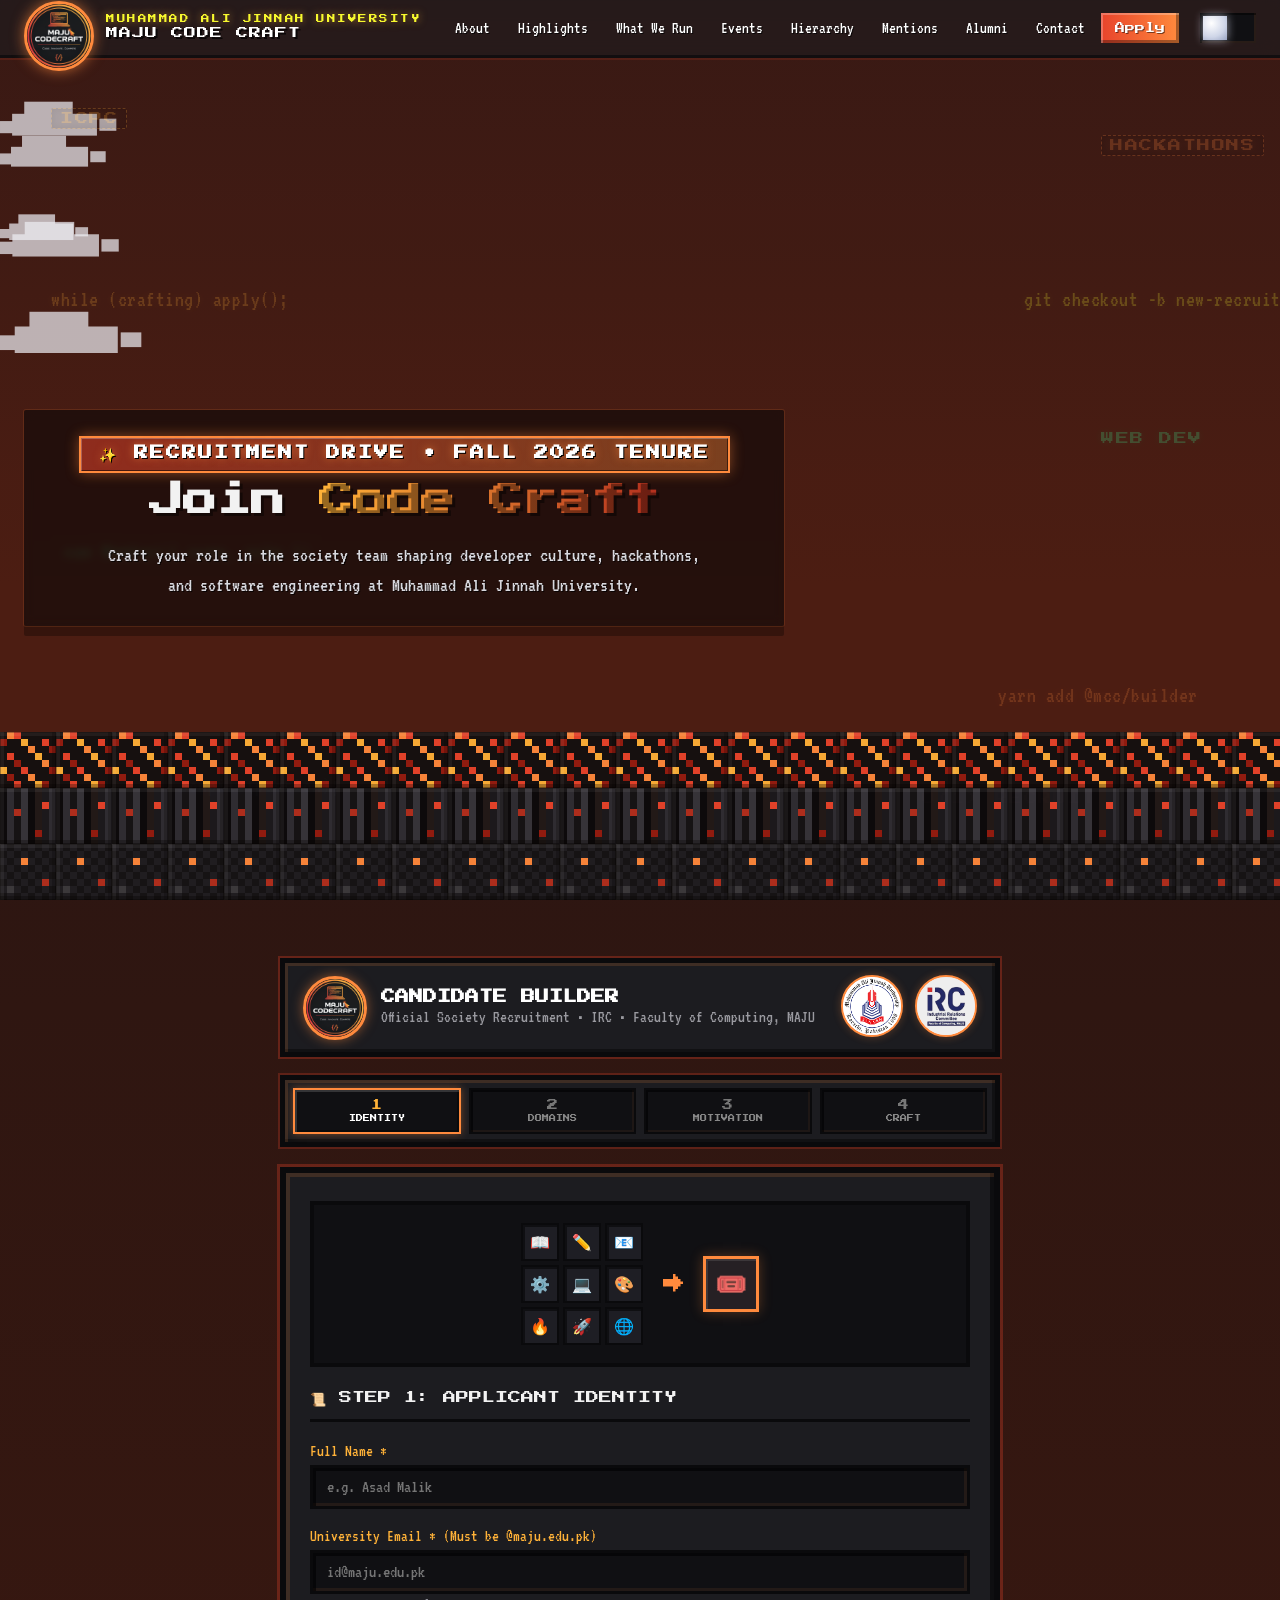
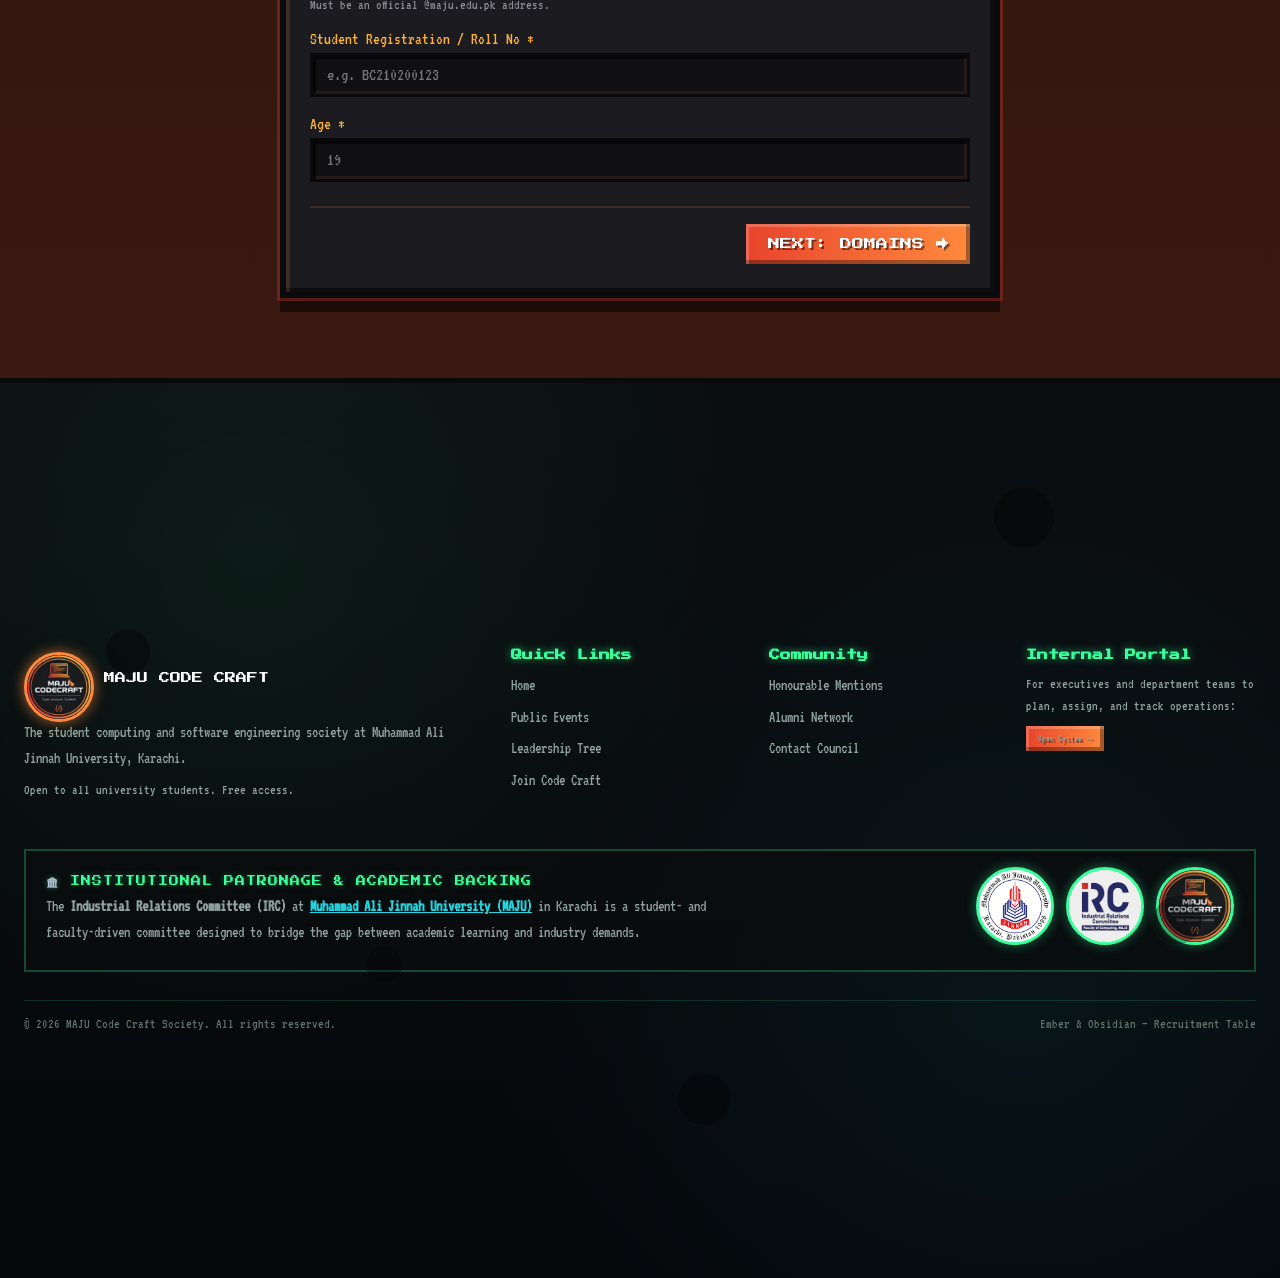
==== apply.html @ 9f417dfe "first commit" ====
<!DOCTYPE html>
<html lang="en">
<head>
<meta charset="UTF-8">
<meta name="viewport" content="width=device-width, initial-scale=1.0">
<title>Join Code Craft | MAJU Recruitment</title>
<meta name="description" content="Apply to join the leadership or departmental teams of MAJU Code Craft Society. Interactive Minecraft crafting-table application form.">
<link rel="icon" type="image/png" href="logos/community_logo_clean.png">
<link rel="preconnect" href="https://fonts.googleapis.com">
<link rel="preconnect" href="https://fonts.gstatic.com" crossorigin>
<link href="https://fonts.googleapis.com/css2?family=Press+Start+2P&family=VT323&display=swap" rel="stylesheet">
<link rel="stylesheet" href="assets/mc-theme.css">
<style>
  /* ===== Apply / Crafting Table Multi-Step Form ===== */
  .page-hero{
    padding:50px 24px 30px;
    text-align:center;
    position:relative;
    z-index:2;
  }
  .page-hero-scrim{
    display:inline-block;
    background:rgba(6,6,8,0.55);
    backdrop-filter:blur(4px);
    -webkit-backdrop-filter:blur(4px);
    padding:26px 34px;
    border-radius:2px;
    box-shadow:0 0 0 1px rgba(255,138,61,0.14), 0 10px 0 rgba(0,0,0,0.3);
    width:100%;
    max-width:760px;
  }
  .hero-pill{
    display:inline-flex;
    align-items:center;
    gap:8px;
    font-family:var(--font-pixel);
    font-size:clamp(11px, 1.35vw, 14px);
    letter-spacing:2px;
    color:#FFFFFF;
    background:linear-gradient(90deg, rgba(232,68,44,0.55), rgba(255,138,61,0.4));
    border:2px solid var(--gold);
    padding:8px 18px;
    box-shadow:inset 1px 1px 0 rgba(255,255,255,0.25), inset -1px -1px 0 rgba(0,0,0,0.5), 0 0 14px rgba(255,138,61,0.45);
    text-shadow:1px 1px 0 #000, 0 0 8px rgba(255,138,61,0.6);
    font-weight:bold;
  }
  .page-title{
    font-family:var(--font-pixel);
    font-size:clamp(20px, 3.8vw, 34px);
    line-height:1.6;
    color:var(--text-dark);
    margin-bottom:12px;
    text-shadow:3px 3px 0 rgba(0,0,0,0.4);
  }
  .page-title .accent{
    background:linear-gradient(90deg, var(--ember), var(--grass-side));
    -webkit-background-clip:text; background-clip:text; color:transparent;
  }
  .page-sub{
    font-size:20px;
    line-height:1.5;
    color:#d8d8de;
    max-width:620px;
    margin:0 auto;
    text-shadow:1px 1px 0 rgba(0,0,0,0.7);
  }

  /* Main Form Card Container */
  .crafting-container{
    max-width:760px;
    margin:0 auto 80px;
    padding:0 20px;
    position:relative;
    z-index:2;
  }

  /* Player Bar */
  .player-bar{
    display:flex;
    align-items:center;
    gap:14px;
    background:var(--ui-bg);
    border:5px solid var(--ui-dark);
    box-shadow:inset 3px 3px 0 rgba(255,138,61,0.15), inset -3px -3px 0 rgba(0,0,0,0.4), 0 0 0 2px rgba(232,68,44,0.3);
    padding:12px 18px;
    margin-bottom:18px;
  }
  .player-avatar{
    width:44px; height:44px;
    background:linear-gradient(135deg, var(--grass-top), var(--gold));
    box-shadow:inset -3px 0 0 rgba(0,0,0,0.3), inset 0 -3px 0 rgba(0,0,0,0.35);
    display:flex;
    align-items:center;
    justify-content:center;
    font-size:20px;
  }
  .player-info h3{
    font-family:var(--font-pixel);
    font-size:12px;
    color:#fff;
  }
  .player-info p{
    font-size:16px;
    color:#9a9aa0;
  }

  /* Hotbar Step Indicator */
  .hotbar-steps{
    display:flex;
    gap:8px;
    background:var(--ui-bg);
    border:5px solid var(--ui-dark);
    padding:8px;
    margin-bottom:20px;
    box-shadow:inset 3px 3px 0 rgba(255,138,61,0.15), inset -3px -3px 0 rgba(0,0,0,0.4), 0 0 0 2px rgba(232,68,44,0.25);
  }
  .hotbar-step{
    flex:1;
    background:var(--slot-bg);
    border:2px solid var(--ui-dark);
    padding:10px 6px;
    text-align:center;
    display:flex;
    flex-direction:column;
    align-items:center;
    justify-content:center;
    gap:4px;
    box-shadow:inset 2px 2px 0 rgba(0,0,0,0.6), inset -2px -2px 0 rgba(255,138,61,0.06);
    transition:all 0.2s ease;
    cursor:pointer;
    user-select:none;
  }
  .hotbar-step .step-num{
    font-family:var(--font-pixel);
    font-size:11px;
    color:#777;
  }
  .hotbar-step .step-label{
    font-family:var(--font-pixel);
    font-size:7px;
    color:#888;
    text-transform:uppercase;
  }
  .hotbar-step.active{
    border-color:var(--gold);
    box-shadow:inset 2px 2px 0 rgba(255,255,255,0.15), inset -2px -2px 0 rgba(0,0,0,0.4), 0 0 8px rgba(255,138,61,0.4);
  }
  .hotbar-step.active .step-num{ color:var(--ember); }
  .hotbar-step.active .step-label{ color:#fff; }
  .hotbar-step.done{
    border-color:var(--cave-neon);
  }
  .hotbar-step.done .step-num{ color:var(--cave-neon); }

  /* Crafting Table Panel */
  .crafting-panel{
    background:var(--ui-bg);
    border:6px solid var(--ui-dark);
    box-shadow:inset 4px 4px 0 rgba(255,138,61,0.15), inset -4px -4px 0 rgba(0,0,0,0.5), 0 0 0 3px rgba(232,68,44,0.3), 0 14px 0 rgba(0,0,0,0.5);
    padding:28px 24px;
    position:relative;
  }

  .crafting-panel-title{
    font-family:var(--font-pixel);
    font-size:13px;
    color:var(--text-dark);
    margin-bottom:20px;
    display:flex;
    align-items:center;
    gap:10px;
    border-bottom:3px solid var(--ui-dark);
    padding-bottom:12px;
  }

  /* Form Fields */
  .step-pane{ display:none; }
  .step-pane.active{ display:block; animation:stepFade 0.25s ease-out; }
  @keyframes stepFade{
    from{ opacity:0; transform:translateY(6px); }
    to{ opacity:1; transform:translateY(0); }
  }

  .form-group{
    margin-bottom:18px;
  }
  .form-group label{
    display:block;
    font-family:var(--font-body);
    font-size:17px;
    color:var(--ember);
    margin-bottom:6px;
  }
  .form-group input, .form-group select, .form-group textarea{
    width:100%;
    font-family:var(--font-body);
    font-size:18px;
    color:#fff;
    background:var(--slot-bg);
    border:3px solid var(--ui-dark);
    padding:10px 14px;
    box-shadow:inset 3px 3px 0 rgba(0,0,0,0.6), inset -3px -3px 0 rgba(255,138,61,0.08);
  }
  .form-group input:focus, .form-group select:focus, .form-group textarea:focus{
    outline:none;
    border-color:var(--gold);
    box-shadow:0 0 0 2px var(--gold);
  }
  .form-help{
    font-size:14px;
    color:#8a8a92;
    margin-top:4px;
  }

  /* Skill / Domain Chip selector */
  .chip-grid{
    display:flex;
    flex-wrap:wrap;
    gap:8px;
    margin-top:8px;
  }
  .chip-item{
    font-family:var(--font-pixel);
    font-size:8px;
    padding:8px 12px;
    background:var(--slot-bg);
    border:2px solid var(--ui-dark);
    color:#aaa;
    cursor:pointer;
    user-select:none;
    box-shadow:inset 2px 2px 0 rgba(0,0,0,0.5);
    transition:all 0.15s ease;
  }
  .chip-item:hover{
    color:#fff;
    border-color:var(--ember);
  }
  .chip-item.selected{
    color:#fff;
    background:linear-gradient(90deg, rgba(232,68,44,0.45), rgba(255,138,61,0.35));
    border-color:var(--gold);
    box-shadow:0 0 8px rgba(255,138,61,0.35);
  }

  /* 3x3 Crafting Grid Preview */
  .crafting-preview{
    display:flex;
    align-items:center;
    justify-content:center;
    gap:20px;
    background:var(--slot-bg);
    border:4px solid var(--ui-dark);
    padding:18px;
    margin-bottom:24px;
  }
  .craft-grid-3x3{
    display:grid;
    grid-template-columns:repeat(3, 38px);
    gap:4px;
  }
  .craft-cell{
    width:38px; height:38px;
    background:#1E1E24;
    border:2px solid var(--ui-dark);
    display:flex;
    align-items:center;
    justify-content:center;
    font-size:16px;
    box-shadow:inset 2px 2px 0 rgba(0,0,0,0.5);
  }
  .craft-arrow{
    font-family:var(--font-pixel);
    font-size:20px;
    color:var(--gold);
  }
  .craft-result{
    width:56px; height:56px;
    background:#262024;
    border:3px solid var(--gold);
    display:flex;
    align-items:center;
    justify-content:center;
    font-size:26px;
    box-shadow:0 0 12px rgba(255,138,61,0.3), inset 2px 2px 0 rgba(255,255,255,0.1);
  }

  /* Navigation Buttons in Form */
  .form-nav-row{
    display:flex;
    justify-content:space-between;
    gap:12px;
    margin-top:24px;
    padding-top:16px;
    border-top:2px solid rgba(255,138,61,0.15);
  }

  /* Review Box */
  .review-box{
    background:var(--slot-bg);
    border:3px solid var(--ui-dark);
    padding:18px;
    margin-bottom:18px;
  }
  .review-line{
    display:flex;
    justify-content:space-between;
    font-size:17px;
    margin-bottom:8px;
    border-bottom:1px solid rgba(255,255,255,0.06);
    padding-bottom:4px;
  }
  .review-label{ color:var(--ember); font-weight:bold; }
  .review-val{ color:#fff; }

  /* Success Advancement state */
  .craft-success-panel{
    display:none;
    text-align:center;
    padding:30px 16px;
  }
  .craft-success-icon{
    font-size:52px;
    margin-bottom:16px;
  }
  .craft-success-title{
    font-family:var(--font-pixel);
    font-size:17px;
    color:var(--cave-neon);
    margin-bottom:12px;
    text-shadow:0 0 10px rgba(57,255,154,0.4);
  }
  .craft-success-desc{
    font-size:20px;
    line-height:1.5;
    color:#d0d0d8;
    max-width:540px;
    margin:0 auto 24px;
  }
</style>
</head>
<body data-biomes="ember,obsidian,nether" data-door="skip">

<!-- ============ BIOME BACKGROUND ============ -->
<div id="biome-layer">
  <div id="biome-parallax">
    <div id="ambient-code-layer" class="ambient-code-layer"></div>
    <div class="biome-terrain" id="biome-terrain"></div>
  </div>
</div>

<!-- ============ NAVBAR ============ -->
<header class="mc-navbar">
  <a href="index.html" class="mc-nav-brand">
    <img src="logos/community_logo_clean.png" alt="MAJU Code Craft Logo" class="mc-brand-img">
    <div class="mc-brand-titles">
      <span class="mc-brand-uni">MUHAMMAD ALI JINNAH UNIVERSITY</span>
      <span class="mc-brand-main">MAJU CODE CRAFT</span>
    </div>
  </a>
  <button class="mc-nav-toggle" aria-label="Toggle navigation"><span></span><span></span><span></span></button>
  <nav class="mc-nav-links">
    <a href="index.html#about" class="mc-nav-link">About</a>
    <a href="index.html#highlights" class="mc-nav-link">Highlights</a>
    <a href="index.html#what-we-run" class="mc-nav-link">What We Run</a>
    <a href="events.html" class="mc-nav-link">Events</a>
    <a href="hierarchy.html" class="mc-nav-link">Hierarchy</a>
    <a href="mentions.html" class="mc-nav-link">Mentions</a>
    <a href="executive-community.html" class="mc-nav-link">Alumni</a>
    <a href="index.html#contact" class="mc-nav-link">Contact</a>
    <a href="apply.html" class="mc-nav-apply active" data-portal-nav="apply.html">Apply</a>
  </nav>
  <div class="mc-daynight" title="Toggle day / night"><div class="orb"></div></div>
</header>

<!-- ============ PAGE HERO ============ -->
<section class="page-hero" data-biome-trigger="ember">
  <div class="page-hero-scrim">
    <div class="hero-pill">&#x2728; RECRUITMENT DRIVE &bull; FALL 2026 TENURE</div>
    <h1 class="page-title">Join <span class="accent">Code Craft</span></h1>
    <p class="page-sub">Craft your role in the society team shaping developer culture, hackathons, and software engineering at Muhammad Ali Jinnah University.</p>
  </div>
</section>

<!-- ============ CRAFTING TABLE CONTAINER ============ -->
<section class="crafting-container" data-biome-trigger="obsidian">

  <!-- Player Profile Header -->
  <div class="player-bar">
    <img src="logos/community_logo_clean.png" alt="MAJU Code Craft Logo" style="width:64px; height:64px; border-radius:50%; object-fit:cover; border:3px solid var(--gold); box-shadow:0 0 12px rgba(255,138,61,0.5); flex-shrink:0;">
    <div class="player-info" style="flex:1;">
      <h3 id="playerDisplay" style="font-size:14px;">CANDIDATE BUILDER</h3>
      <p id="playerSub" style="font-size:17px; margin-top:4px;">Official Society Recruitment &bull; IRC &bull; Faculty of Computing, MAJU</p>
    </div>
    <div style="display:flex; gap:12px; align-items:center;">
      <a href="https://jinnah.edu/" target="_blank" rel="noopener noreferrer" title="Muhammad Ali Jinnah University (MAJU)">
        <img src="logos/university_logo_clean.png" alt="MAJU" style="width:62px; height:62px; border-radius:50%; background:#fff; border:2px solid var(--gold); box-shadow:0 0 8px rgba(255,138,61,0.3);">
      </a>
      <a href="https://jinnah.edu/" target="_blank" rel="noopener noreferrer" title="Industrial Relations Committee (IRC)">
        <img src="logos/irc_logo_clean.png" alt="IRC" style="width:62px; height:62px; border-radius:50%; background:#fff; border:2px solid var(--gold); box-shadow:0 0 8px rgba(255,138,61,0.3);">
      </a>
    </div>
  </div>

  <!-- Hotbar Step Indicator -->
  <div class="hotbar-steps" id="hotbarSteps">
    <div class="hotbar-step active" data-step="1">
      <span class="step-num">1</span>
      <span class="step-label">Identity</span>
    </div>
    <div class="hotbar-step" data-step="2">
      <span class="step-num">2</span>
      <span class="step-label">Domains</span>
    </div>
    <div class="hotbar-step" data-step="3">
      <span class="step-num">3</span>
      <span class="step-label">Motivation</span>
    </div>
    <div class="hotbar-step" data-step="4">
      <span class="step-num">4</span>
      <span class="step-label">Craft</span>
    </div>
  </div>

  <!-- Main Crafting Panel -->
  <div class="crafting-panel">

    <!-- 3x3 Recipe Preview -->
    <div class="crafting-preview">
      <div class="craft-grid-3x3">
        <div class="craft-cell" id="gridCell1">&#x1F4D6;</div>
        <div class="craft-cell" id="gridCell2">&#x270F;&#xFE0F;</div>
        <div class="craft-cell" id="gridCell3">&#x1F4E7;</div>
        <div class="craft-cell" id="gridCell4">&#x2699;&#xFE0F;</div>
        <div class="craft-cell" id="gridCell5">&#x1F4BB;</div>
        <div class="craft-cell" id="gridCell6">&#x1F3A8;</div>
        <div class="craft-cell" id="gridCell7">&#x1F525;</div>
        <div class="craft-cell" id="gridCell8">&#x1F680;</div>
        <div class="craft-cell" id="gridCell9">&#x1F310;</div>
      </div>
      <div class="craft-arrow">&rarr;</div>
      <div class="craft-result" id="craftResultCell">&#x1F39F;&#xFE0F;</div>
    </div>

    <!-- Multi-Step Form -->
    <form id="craftForm" onsubmit="handleCraftSubmit(event)">

      <!-- STEP 1: IDENTITY -->
      <div class="step-pane active" id="step1">
        <div class="crafting-panel-title">
          <span>&#x1F4DC; STEP 1: APPLICANT IDENTITY</span>
        </div>

        <div class="form-group">
          <label for="appName">Full Name *</label>
          <input type="text" id="appName" placeholder="e.g. Asad Malik" required>
        </div>

        <div class="form-group">
          <label for="appEmail">University Email * (Must be @maju.edu.pk)</label>
          <input type="email" id="appEmail" placeholder="id@maju.edu.pk" pattern=".+@maju\.edu\.pk" title="Please enter your official university email (@maju.edu.pk)" required>
          <div class="form-help">Must be an official @maju.edu.pk address.</div>
        </div>

        <div class="form-group">
          <label for="appRoll">Student Registration / Roll No *</label>
          <input type="text" id="appRoll" placeholder="e.g. BC210200123" required>
        </div>

        <div class="form-group">
          <label for="appAge">Age *</label>
          <input type="number" id="appAge" min="16" max="35" placeholder="19" required>
        </div>

        <div class="form-nav-row">
          <div></div>
          <button type="button" class="mc-button" onclick="goToStep(2)">NEXT: DOMAINS &rarr;</button>
        </div>
      </div>

      <!-- STEP 2: DOMAINS & DEPARTMENT -->
      <div class="step-pane" id="step2">
        <div class="crafting-panel-title">
          <span>&#x2694; STEP 2: DEPARTMENT &amp; SKILLSETS</span>
        </div>

        <div class="form-group">
          <label for="appDept">Target Department *</label>
          <select id="appDept" required>
            <option value="">Select a department...</option>
            <option value="event">Event Management &amp; Technical Problems</option>
            <option value="operations">Operations &amp; Campus Logistics</option>
            <option value="graphics">Graphics, UI/UX &amp; Media Design</option>
            <option value="awareness">Public Awareness, Social Media &amp; Marketing</option>
          </select>
        </div>

        <div class="form-group">
          <label>Domains of Interest (Select all that fit)</label>
          <div class="chip-grid" id="domainChips">
            <div class="chip-item" data-domain="Full-Stack Web">Full-Stack Web</div>
            <div class="chip-item" data-domain="Competitive Programming">ICPC / Problem Solving</div>
            <div class="chip-item" data-domain="AI &amp; Machine Learning">AI &amp; Machine Learning</div>
            <div class="chip-item" data-domain="Event Operations">Event Operations</div>
            <div class="chip-item" data-domain="UI/UX &amp; Graphic Design">UI/UX &amp; Graphics</div>
            <div class="chip-item" data-domain="Public Relations">PR &amp; Awareness</div>
            <div class="chip-item" data-domain="DevOps &amp; Cloud">DevOps &amp; Cloud</div>
            <div class="chip-item" data-domain="Mobile App Dev">Mobile Development</div>
          </div>
        </div>

        <div class="form-group">
          <label for="appSkillset">Primary Technical Skillset / Tools</label>
          <input type="text" id="appSkillset" placeholder="React, C++, Figma, Python, Docker…">
        </div>

        <div class="form-nav-row">
          <button type="button" class="filter-btn" onclick="goToStep(1)">&larr; BACK</button>
          <button type="button" class="mc-button" onclick="goToStep(3)">NEXT: MOTIVATION &rarr;</button>
        </div>
      </div>

      <!-- STEP 3: MOTIVATION & PORTFOLIO -->
      <div class="step-pane" id="step3">
        <div class="crafting-panel-title">
          <span>&#x1F4D6; STEP 3: QUEST MOTIVATION &amp; LINKS</span>
        </div>

        <div class="form-group">
          <label for="appMotivation">Why MAJU Code Craft? *</label>
          <textarea id="appMotivation" rows="4" maxlength="500" placeholder="Tell us what you want to build, learn, or run with our campus society team..." required></textarea>
          <div class="form-help" id="charCount">0 / 500 characters</div>
        </div>

        <div class="form-group">
          <label for="appPortfolio">Portfolio / GitHub / LinkedIn URL</label>
          <input type="url" id="appPortfolio" placeholder="https://github.com/yourhandle">
        </div>

        <div class="form-nav-row">
          <button type="button" class="filter-btn" onclick="goToStep(2)">&larr; BACK</button>
          <button type="button" class="mc-button" onclick="goToStep(4)">REVIEW &amp; CRAFT &rarr;</button>
        </div>
      </div>

      <!-- STEP 4: REVIEW & CRAFT -->
      <div class="step-pane" id="step4">
        <div class="crafting-panel-title">
          <span>&#x1F528; STEP 4: CONFIRM RECIPE &amp; CRAFT APPLICATION</span>
        </div>

        <div class="review-box">
          <div class="review-line">
            <span class="review-label">Candidate Name:</span>
            <span class="review-val" id="revName">&mdash;</span>
          </div>
          <div class="review-line">
            <span class="review-label">University Email:</span>
            <span class="review-val" id="revEmail">&mdash;</span>
          </div>
          <div class="review-line">
            <span class="review-label">Roll Number:</span>
            <span class="review-val" id="revRoll">&mdash;</span>
          </div>
          <div class="review-line">
            <span class="review-label">Target Department:</span>
            <span class="review-val" id="revDept">&mdash;</span>
          </div>
          <div class="review-line">
            <span class="review-label">Selected Domains:</span>
            <span class="review-val" id="revDomains">&mdash;</span>
          </div>
          <div class="review-line">
            <span class="review-label">Key Skillset:</span>
            <span class="review-val" id="revSkills">&mdash;</span>
          </div>
        </div>

        <p style="font-size:16px; color:#aaa; margin-bottom:20px; text-align:center;">
          By submitting, you certify that you are an enrolled student at Muhammad Ali Jinnah University and agree to commit time toward society sprints and events.
        </p>

        <div class="form-nav-row">
          <button type="button" class="filter-btn" onclick="goToStep(3)">&larr; BACK</button>
          <button type="submit" class="mc-button" style="font-size:12px; padding:14px 24px;">&#x2694; CRAFT APPLICATION &rarr;</button>
        </div>
      </div>

    </form>

    <!-- SUCCESS ADVANCEMENT STATE -->
    <div class="craft-success-panel" id="craftSuccess">
      <div class="craft-success-icon">&#x1F389;</div>
      <h3 class="craft-success-title">Advancement Made: Application Crafted!</h3>
      <p class="craft-success-desc">
        Your society application has been forged in the obsidian archives. The Chairperson and Department Leads will inspect your submission in the recruitment pipeline. Check your university email for the interview summons!
      </p>
      <div style="display:flex; justify-content:center; gap:16px; flex-wrap:wrap;">
        <a href="index.html" class="mc-button">RETURN TO OVERWORLD &rarr;</a>
        <a href="events.html" class="filter-btn" style="font-size:11px; padding:10px 18px;">VIEW EVENTS</a>
      </div>
    </div>

  </div>
</section>

<!-- ============ FOOTER ============ -->
<footer class="mc-footer" data-biome-trigger="cave">
  <div class="mc-footer-inner">
    <div class="mc-footer-grid">
      <div>
        <div class="mc-footer-brand" style="display:flex; align-items:center; gap:10px; margin-bottom:12px;">
          <img src="logos/community_logo_clean.png" alt="MAJU Code Craft" class="mc-brand-img">
          <span style="font-family:var(--font-pixel); font-size:11px; color:#fff;">MAJU CODE CRAFT</span>
        </div>
        <p>The student computing and software engineering society at Muhammad Ali Jinnah University, Karachi.</p>
        <p style="font-size:14px; margin-top:8px;">Open to all university students. Free access.</p>
      </div>
      <div>
        <h5>Quick Links</h5>
        <ul>
          <li><a href="index.html">Home</a></li>
          <li><a href="events.html">Public Events</a></li>
          <li><a href="hierarchy.html">Leadership Tree</a></li>
          <li><a href="apply.html">Join Code Craft</a></li>
        </ul>
      </div>
      <div>
        <h5>Community</h5>
        <ul>
          <li><a href="mentions.html">Honourable Mentions</a></li>
          <li><a href="executive-community.html">Alumni Network</a></li>
          <li><a href="index.html#contact">Contact Council</a></li>
        </ul>
      </div>
      <div>
        <h5>Internal Portal</h5>
        <p style="font-size:14px; margin-bottom:10px;">For executives and department teams to plan, assign, and track operations:</p>
        <a href="../dynamic_doc/index.html" class="mc-button" style="font-size:9px; padding:8px 12px;">Open System &rarr;</a>
      </div>
      <div class="footer-affiliation-wrap">
        <div class="footer-affiliation-info">
          <div class="footer-affiliation-title">&#x1F3DB;&#xFE0F; INSTITUTIONAL PATRONAGE &amp; ACADEMIC BACKING</div>
          <p class="footer-affiliation-desc">
            The <strong>Industrial Relations Committee (IRC)</strong> at <a href="https://jinnah.edu/" target="_blank" rel="noopener noreferrer">Muhammad Ali Jinnah University (MAJU)</a> in Karachi is a student- and faculty-driven committee designed to bridge the gap between academic learning and industry demands.
          </p>
        </div>
        <div class="footer-partner-logos">
          <a href="https://jinnah.edu/" target="_blank" rel="noopener noreferrer" title="Muhammad Ali Jinnah University (MAJU)">
            <img src="logos/university_logo_clean.png" alt="MAJU" class="footer-partner-badge">
          </a>
          <a href="https://jinnah.edu/" target="_blank" rel="noopener noreferrer" title="Industrial Relations Committee (IRC) - Faculty of Computing">
            <img src="logos/irc_logo_clean.png" alt="IRC" class="footer-partner-badge">
          </a>
          <a href="index.html" title="MAJU Code Craft Society">
            <img src="logos/community_logo_clean.png" alt="MCC" class="footer-partner-badge logo-dark">
          </a>
        </div>
      </div>
    </div>
    <div class="mc-footer-bottom">
      <div>&copy; 2026 MAJU Code Craft Society. All rights reserved.</div>
      <div>Ember &amp; Obsidian &mdash; Recruitment Table</div>
    </div>
  </div>
</footer>

<script src="assets/mc-theme.js"></script>
<script>
(function(){
  var currentStep = 1;
  var selectedDomains = [];

  // Domain Chip toggles
  document.querySelectorAll('#domainChips .chip-item').forEach(function(chip){
    chip.addEventListener('click', function(){
      var val = this.dataset.domain;
      if(this.classList.contains('selected')){
        this.classList.remove('selected');
        selectedDomains = selectedDomains.filter(function(d){ return d !== val; });
      } else {
        this.classList.add('selected');
        selectedDomains.push(val);
      }
    });
  });

  // Character counter
  var motivationEl = document.getElementById('appMotivation');
  var charCountEl = document.getElementById('charCount');
  if(motivationEl && charCountEl){
    motivationEl.addEventListener('input', function(){
      charCountEl.textContent = this.value.length + ' / 500 characters';
    });
  }

  // Name live update
  var nameInput = document.getElementById('appName');
  var playerDisplay = document.getElementById('playerDisplay');
  if(nameInput && playerDisplay){
    nameInput.addEventListener('input', function(){
      playerDisplay.textContent = this.value.trim() ? this.value.toUpperCase() : 'CANDIDATE BUILDER';
    });
  }

  // Step Switcher
  window.goToStep = function(step){
    // Basic validation
    if(step > 1 && currentStep === 1){
      var n = document.getElementById('appName').value.trim();
      var e = document.getElementById('appEmail').value.trim();
      var r = document.getElementById('appRoll').value.trim();
      var a = document.getElementById('appAge').value.trim();
      if(!n || !e || !r || !a){
        alert('Please fill all required personal information fields.');
        return;
      }
      if(!e.endsWith('@maju.edu.pk')){
        alert('Please enter a valid official university email (@maju.edu.pk).');
        return;
      }
    }
    if(step > 2 && currentStep === 2){
      var dept = document.getElementById('appDept').value;
      if(!dept){
        alert('Please select a target department.');
        return;
      }
    }
    if(step > 3 && currentStep === 3){
      var mot = document.getElementById('appMotivation').value.trim();
      if(!mot){
        alert('Please describe your motivation for joining MAJU Code Craft.');
        return;
      }
      // Populate review step
      document.getElementById('revName').textContent = document.getElementById('appName').value;
      document.getElementById('revEmail').textContent = document.getElementById('appEmail').value;
      document.getElementById('revRoll').textContent = document.getElementById('appRoll').value;
      var deptSel = document.getElementById('appDept');
      document.getElementById('revDept').textContent = deptSel.options[deptSel.selectedIndex].text;
      document.getElementById('revDomains').textContent = selectedDomains.length ? selectedDomains.join(', ') : 'General Member';
      document.getElementById('revSkills').textContent = document.getElementById('appSkillset').value || 'Open to learn';
    }

    currentStep = step;

    // Switch panes
    document.querySelectorAll('.step-pane').forEach(function(p){ p.classList.remove('active'); });
    var targetPane = document.getElementById('step' + step);
    if(targetPane) targetPane.classList.add('active');

    // Update hotbar indicator
    document.querySelectorAll('.hotbar-step').forEach(function(h){
      var s = parseInt(h.dataset.step, 10);
      h.classList.remove('active');
      if(s === currentStep) h.classList.add('active');
      if(s < currentStep) h.classList.add('done');
      else h.classList.remove('done');
    });

    // Animate crafting table grid item appearance
    var resultIcon = '&#x1F39F;&#xFE0F;';
    if(step === 2) resultIcon = '&#x2699;&#xFE0F;';
    else if(step === 3) resultIcon = '&#x1F4D6;';
    else if(step === 4) resultIcon = '&#x2728;';
    document.getElementById('craftResultCell').innerHTML = resultIcon;

    // Scroll to panel top smoothly
    document.querySelector('.crafting-panel').scrollIntoView({ behavior:'smooth', block:'start' });
  };

  // Hotbar direct click
  document.querySelectorAll('.hotbar-step').forEach(function(h){
    h.addEventListener('click', function(){
      var s = parseInt(this.dataset.step, 10);
      if(s <= currentStep) goToStep(s);
    });
  });

  // Handle Form Submission
  window.handleCraftSubmit = function(e){
    e.preventDefault();
    document.getElementById('craftForm').style.display = 'none';
    document.querySelector('.crafting-preview').style.display = 'none';
    document.getElementById('craftSuccess').style.display = 'block';
  };

  // Ambient floating code snippets
  var ambientLayer = document.getElementById('ambient-code-layer');
  if(ambientLayer){
    var snippets = [
      { text: 'icpc', font: 'pixel', color: 'ember', left: 4, top: 12, anim: 'anim-bob', isBadge: true, delay: -1.0 },
      { text: 'hackathons', font: 'pixel', color: 'gold', left: 86, top: 15, anim: 'anim-sway', isBadge: true, delay: -2.5 },
      { text: 'web dev', font: 'pixel', color: 'neon', left: 86, top: 48, anim: 'anim-drift', delay: -3.5 },
      { text: 'while (crafting) apply();', font: 'body', color: 'ember', left: 4, top: 32, anim: 'anim-drift', delay: -4.0 },
      { text: 'git checkout -b new-recruit', font: 'body', color: 'yellow', left: 80, top: 32, anim: 'anim-bob', delay: -1.2 },
      { text: 'new Member({ name, role })', font: 'body', color: 'neon', left: 5, top: 60, anim: 'anim-sway', delay: -5.0 },
      { text: 'yarn add @mcc/builder', font: 'body', color: 'gold', left: 78, top: 76, anim: 'anim-drift', delay: -3.0 },
      { text: 'compile(passion);', font: 'body', color: 'white', left: 14, top: 86, anim: 'anim-bob', delay: -2.0 },
      { text: 'O(1) RECRUIT', font: 'pixel', color: 'red', left: 72, top: 88, anim: 'anim-bob', delay: -4.5 }
    ];
    snippets.forEach(function(item){
      var el = document.createElement('div');
      el.className = 'ambient-code-item font-' + item.font + ' color-' + item.color + ' ' + item.anim + (item.isBadge ? ' is-badge' : '');
      el.textContent = item.text;
      el.style.left = item.left + '%';
      el.style.top = item.top + '%';
      el.style.animationDelay = item.delay + 's';
      ambientLayer.appendChild(el);
    });
  }
})();
</script>
</body>
</html>
---- assets/mc-theme.css ----
/* ============================================================
   MAJU CodeCraft — "Ember & Obsidian" Minecraft Theme Engine
   Shared across all portal pages. Single source of truth for
   color tokens, biome backgrounds, door intro, navbar, block
   cards, hearts/hunger meters, and the day/night toggle.
   ============================================================ */

:root{
  /* ---- Core brand tokens (from README §2) ---- */
  --sky-top:      #1A1A1E;
  --sky-bottom:   #302426;
  --grass-top:    #E8442C;
  --grass-side:   #B32F1E;
  --dirt:         #241E1D;
  --dirt-dark:    #141010;
  --stone:        #3A3A3E;
  --stone-dark:   #232326;
  --plank:        #B8863E;
  --plank-dark:   #96692C;

  --ui-bg:        #1C1C20;
  --ui-dark:      #0A0A0C;
  --slot-bg:      #101013;

  --gold:         #FF8A3D;
  --ember:        #FFB238;

  --text-dark:    #F2F2F2;

  /* ---- Extended palette (hexcodes.txt) ---- */
  --matte-red:      #DC3C3E;
  --matte-gold:     #F3B45A;
  --deep-red:       #A12123;
  --brick-red:      #D34446;
  --burn-orange:    #EA5D0D;
  --clay-orange:    #DF7029;
  --amber:          #D39B1F;
  --honey:          #FFCD5D;
  --sun-yellow:     #FFD72A;
  --pale-gold:      #FCDF9E;
  --spark-yellow:   #F7F92E;

  /* named gradients */
  --grad-pass:   linear-gradient(135deg, #FFCF00, #FF1E06);
  --grad-winner: linear-gradient(135deg, #FFE500, #FF3D00);
  --grad-calc:   linear-gradient(135deg, #E34F3F, #F7AD45);

  /* End biome violet accents (used by the terrain textures below) */
  --end-violet:      #B983FF;
  --end-violet-deep: #6A3FA0;
  --end-pale:        #C9A8E8;
  --end-sky:         #9FB8E8;

  /* Eternal Cave (footer) */
  --cave-bg:      #0B0E10;
  --cave-bg-2:    #05070A;
  --cave-neon:    #39FF9A;
  --cave-neon-2:  #21D4E0;

  /* health / hunger */
  --heart-red:    #EF3B3B;
  --heart-empty:  #3A1414;
  --hunger-gold:  #F3B45A;
  --hunger-empty: #3A2E14;

  --font-pixel:'Press Start 2P', monospace;
  --font-body:'VT323', monospace;

  /* biome variables — overridden per data-biome on <body> */
  --biome-top: var(--sky-top);
  --biome-bottom: var(--sky-bottom);
  --biome-fog: rgba(48,36,38,0.0);
  --biome-accent: var(--ember);
}

/* ---- Day mode override (data-mode="day" on <html>) ---- */
html[data-mode="day"]{
  --sky-top:      #8FD3F4;
  --sky-bottom:   #F4C98A;
  --ui-bg:        #2A241F;
  --ui-dark:      #14100C;
  --text-dark:    #201812;
}
html[data-mode="day"] body{ color:#241a12; }

*{ box-sizing:border-box; margin:0; padding:0; }
html,body{ width:100%; }
body{
  font-family:var(--font-body);
  color:var(--text-dark);
  background:linear-gradient(var(--biome-top), var(--biome-bottom) 70%);
  transition:background 1.2s ease;
  position:relative;
  overflow-x:hidden;
}

/* Pixel rendering for pixel art and terrain textures only */
.biome-terrain svg, .mob, .tex-basalt, .tex-blackstone, .tex-magma, [data-pixel-art]{
  image-rendering:pixelated;
}
img{
  image-rendering:auto;
}

a{ color:inherit; }

::selection{ background:var(--gold); color:#111; }

/* ============================================================
   WOODEN DOOR INTRO
   Two door panels cover the viewport, then swing open on
   hinges to reveal the logo, then fade out entirely.
   ============================================================ */
#door-intro{
  position:fixed; inset:0;
  z-index:9999;
  display:flex;
  pointer-events:none;
}
#door-intro.active{ pointer-events:all; }
.door-half{
  width:50%; height:100%;
  background:
    repeating-linear-gradient(90deg, var(--plank) 0 34px, var(--plank-dark) 34px 38px),
    var(--plank);
  box-shadow:inset 0 0 0 6px var(--dirt-dark);
  position:relative;
  transition:transform 1.1s cubic-bezier(.7,0,.3,1);
  transform-origin:left center;
}
.door-half.right{ transform-origin:right center; }
.door-half::before{
  /* plank studs */
  content:"";
  position:absolute; inset:14px;
  background-image:
    radial-gradient(circle, rgba(0,0,0,0.35) 4px, transparent 4px);
  background-size:38px 38px;
  background-position:19px 19px;
  opacity:0.5;
}
.door-half .handle{
  position:absolute;
  top:50%; transform:translateY(-50%);
  width:14px; height:14px;
  background:var(--gold);
  box-shadow:0 0 8px rgba(255,138,61,0.7), inset 2px 2px 0 rgba(255,255,255,0.3);
}
.door-half.left .handle{ right:18px; }
.door-half.right .handle{ left:18px; }

#door-intro.open .door-half.left{ transform:rotateY(-92deg) translateX(-2%); }
#door-intro.open .door-half.right{ transform:rotateY(92deg) translateX(2%); }

#door-logo{
  position:absolute; inset:0;
  display:flex; align-items:center; justify-content:center;
  flex-direction:column;
  gap:14px;
  opacity:0;
  transition:opacity 0.6s ease;
  z-index:2;
}
#door-intro.reveal #door-logo{ opacity:1; }
#door-intro.hide{ opacity:0; transition:opacity 0.6s ease 0.3s; }
#door-intro.hide{ display:none; }

.door-logo-badge{
  width:96px; height:96px;
  border-radius:50%;
  background:var(--ui-dark);
  border:4px solid transparent;
  background-image:
    linear-gradient(var(--ui-dark), var(--ui-dark)),
    linear-gradient(135deg, var(--ember), var(--grass-side));
  background-origin:border-box;
  background-clip:content-box, border-box;
  display:flex; align-items:center; justify-content:center;
  font-family:var(--font-pixel);
  font-size:20px;
  color:var(--ember);
  box-shadow:0 0 24px rgba(255,138,61,0.45);
  animation:doorLogoPulse 2.4s ease-in-out infinite;
}
@keyframes doorLogoPulse{
  0%,100%{ box-shadow:0 0 24px rgba(255,138,61,0.45); }
  50%{ box-shadow:0 0 36px rgba(255,178,56,0.65); }
}
.door-logo-title{
  font-family:var(--font-pixel);
  font-size:13px;
  text-align:center;
  background:linear-gradient(90deg, var(--ember), var(--grass-side));
  -webkit-background-clip:text; background-clip:text; color:transparent;
  letter-spacing:1px;
}
.door-logo-tagline{
  font-family:var(--font-body);
  font-size:16px;
  color:#c9c9ce;
  letter-spacing:2px;
}

/* Skip-intro hint */
#door-skip{
  position:fixed;
  bottom:18px; right:18px;
  z-index:10000;
  font-family:var(--font-body);
  font-size:14px;
  color:#9a9aa0;
  background:rgba(0,0,0,0.5);
  border:2px solid var(--ui-dark);
  padding:6px 12px;
  cursor:pointer;
}

/* ============================================================
   BIOME BACKGROUND SYSTEM
   #biome-layer sits behind all content, fixed, and morphs its
   gradient + floating decorative blocks per data-biome value
   set on <body> (controlled by scroll via mc-theme.js).
   ============================================================ */
#biome-layer{
  position:fixed; inset:0;
  z-index:-2;
  overflow:hidden;
  background:linear-gradient(var(--biome-top), var(--biome-bottom) 65%);
  transition:background 1.4s ease;
}
#biome-layer::after{
  /* fog / atmosphere tint that changes per biome */
  content:"";
  position:absolute; inset:0;
  background:var(--biome-fog);
  transition:background 1.4s ease, opacity 1.4s ease;
  pointer-events:none;
  z-index:0;
}
/* End biome: the whole sky becomes the authentic End portal starfield */
body[data-biome="end"] #biome-layer::after{
  background-color: #030005;
  background-image:
    radial-gradient(1.5px 1.5px at 10px 10px, #eebaff 100%, transparent 100%),
                radial-gradient(1.5px 1.5px at 70px 45px, #d27df0 100%, transparent 100%),
                radial-gradient(1.5px 1.5px at 120px 90px, #f1ccff 100%, transparent 100%),
                radial-gradient(1.5px 1.5px at 20px 30px, #9322cc 100%, transparent 100%),
                radial-gradient(1.5px 1.5px at 55px 70px, #a12be0 100%, transparent 100%),
                radial-gradient(1.5px 1.5px at 90px 15px, #7514a6 100%, transparent 100%),
                radial-gradient(1.5px 1.5px at 140px 60px, #821db5 100%, transparent 100%),
                radial-gradient(1.5px 1.5px at 45px 110px, #b03beb 100%, transparent 100%),
                radial-gradient(2px 2px at 5px 50px, #330b4d 100%, transparent 100%),
                radial-gradient(2px 2px at 35px 15px, #2a0840 100%, transparent 100%),
                radial-gradient(2px 2px at 80px 40px, #40105e 100%, transparent 100%),
                radial-gradient(2px 2px at 100px 80px, #210433 100%, transparent 100%),
                radial-gradient(2px 2px at 15px 95px, #360a4f 100%, transparent 100%),
                radial-gradient(2px 2px at 65px 105px, #461463 100%, transparent 100%),
                radial-gradient(2px 2px at 115px 25px, #1c0529 100%, transparent 100%),
                radial-gradient(1px 1px at 25px 25px, #180424 100%, transparent 100%),
                radial-gradient(1px 1px at 60px 5px, #15031f 100%, transparent 100%),
                radial-gradient(1px 1px at 95px 65px, #200630 100%, transparent 100%),
                radial-gradient(1px 1px at 15px 75px, #100217 100%, transparent 100%),
                radial-gradient(1px 1px at 130px 35px, #1c0529 100%, transparent 100%),
                radial-gradient(1px 1px at 50px 90px, #15031f 100%, transparent 100%),
                radial-gradient(1px 1px at 105px 115px, #180424 100%, transparent 100%);
  background-size:
    131px 137px, 163px 167px, 191px 193px,
                67px 71px, 83px 89px, 97px 101px, 107px 109px, 113px 127px,
                37px 41px, 43px 47px, 53px 59px, 61px 67px, 73px 79px, 89px 97px, 103px 107px,
                17px 19px, 23px 29px, 31px 37px, 41px 43px, 47px 53px, 59px 61px, 71px 73px;
  background-attachment: fixed;
  opacity: 0.98;
}

/* Hidden easter egg in End biome sky: mirrored dots spelling "MAJU CC" */
body[data-biome="end"] #biome-layer::before{
content: "";
            position: absolute;
            top: 50%;
            left: 50%;
            width: 259px;
            height: 49px;
            transform: translate(-50%, -50%) scaleX(-1);
            background-repeat: no-repeat;
            background-size: 259px 49px;
            opacity: 0.55;
            pointer-events: none;
            background-image:
                radial-gradient(1px 1px at 3.4px 3.9px, #d27df0 100%, transparent 100%),
                radial-gradient(1.5px 1.5px at 30.5px 3.8px, #9322cc 100%, transparent 100%),
                radial-gradient(2px 2px at 4.3px 10.4px, #f1ccff 100%, transparent 100%),
                radial-gradient(1px 1px at 11.8px 8.8px, #a12be0 100%, transparent 100%),
                radial-gradient(1.5px 1.5px at 24.8px 9.3px, #b03beb 100%, transparent 100%),
                radial-gradient(1.5px 1.5px at 30.9px 10.1px, #821db5 100%, transparent 100%),
                radial-gradient(2px 2px at 2.9px 17.9px, #7514a6 100%, transparent 100%),
                radial-gradient(1px 1px at 17.7px 15.6px, #eebaff 100%, transparent 100%),
                radial-gradient(1.5px 1.5px at 31.6px 16.3px, #d27df0 100%, transparent 100%),
                radial-gradient(2px 2px at 2.4px 23.4px, #9322cc 100%, transparent 100%),
                radial-gradient(1px 1px at 30.9px 24.6px, #f1ccff 100%, transparent 100%),
                radial-gradient(1.5px 1.5px at 3.1px 30.7px, #a12be0 100%, transparent 100%),
                radial-gradient(2px 2px at 31.4px 30.2px, #b03beb 100%, transparent 100%),
                radial-gradient(1px 1px at 3.6px 37.3px, #821db5 100%, transparent 100%),
                radial-gradient(1.5px 1.5px at 30.7px 37.1px, #7514a6 100%, transparent 100%),
                radial-gradient(2px 2px at 4.2px 43.3px, #eebaff 100%, transparent 100%),
                radial-gradient(1px 1px at 31.1px 43.9px, #d27df0 100%, transparent 100%),
                radial-gradient(1.5px 1.5px at 51.8px 4.3px, #9322cc 100%, transparent 100%),
                radial-gradient(2px 2px at 58.2px 3.6px, #f1ccff 100%, transparent 100%),
                radial-gradient(1px 1px at 64.4px 4.1px, #a12be0 100%, transparent 100%),
                radial-gradient(1.5px 1.5px at 45.6px 10.3px, #b03beb 100%, transparent 100%),
                radial-gradient(2px 2px at 69.8px 9.7px, #821db5 100%, transparent 100%),
                radial-gradient(1px 1px at 46.2px 16.1px, #7514a6 100%, transparent 100%),
                radial-gradient(1.5px 1.5px at 69.3px 15.4px, #eebaff 100%, transparent 100%),
                radial-gradient(2px 2px at 45.8px 22.9px, #d27df0 100%, transparent 100%),
                radial-gradient(1px 1px at 52.3px 23.6px, #9322cc 100%, transparent 100%),
                radial-gradient(1.5px 1.5px at 58.1px 22.4px, #f1ccff 100%, transparent 100%),
                radial-gradient(2px 2px at 63.7px 23.8px, #a12be0 100%, transparent 100%),
                radial-gradient(1px 1px at 69.9px 24.3px, #b03beb 100%, transparent 100%),
                radial-gradient(1.5px 1.5px at 46.3px 29.6px, #821db5 100%, transparent 100%),
                radial-gradient(2px 2px at 70.1px 30.4px, #7514a6 100%, transparent 100%),
                radial-gradient(1px 1px at 45.7px 37.2px, #eebaff 100%, transparent 100%),
                radial-gradient(1.5px 1.5px at 69.6px 36.9px, #d27df0 100%, transparent 100%),
                radial-gradient(2px 2px at 46.4px 43.1px, #9322cc 100%, transparent 100%),
                radial-gradient(1px 1px at 70.3px 43.8px, #f1ccff 100%, transparent 100%),
                radial-gradient(1.5px 1.5px at 98.3px 4.2px, #a12be0 100%, transparent 100%),
                radial-gradient(2px 2px at 104.7px 3.7px, #b03beb 100%, transparent 100%),
                radial-gradient(1px 1px at 111.1px 4.3px, #821db5 100%, transparent 100%),
                radial-gradient(1.5px 1.5px at 104.9px 10.4px, #7514a6 100%, transparent 100%),
                radial-gradient(2px 2px at 104.2px 16.3px, #eebaff 100%, transparent 100%),
                radial-gradient(1px 1px at 104.6px 22.9px, #d27df0 100%, transparent 100%),
                radial-gradient(1.5px 1.5px at 89.4px 30.2px, #9322cc 100%, transparent 100%),
                radial-gradient(2px 2px at 105.1px 29.7px, #f1ccff 100%, transparent 100%),
                radial-gradient(1px 1px at 96.3px 37.4px, #a12be0 100%, transparent 100%),
                radial-gradient(1.5px 1.5px at 103.7px 37.1px, #b03beb 100%, transparent 100%),
                radial-gradient(2px 2px at 165.7px 3.8px, #821db5 100%, transparent 100%),
                radial-gradient(1px 1px at 172.3px 4.4px, #7514a6 100%, transparent 100%),
                radial-gradient(1.5px 1.5px at 178.9px 3.6px, #eebaff 100%, transparent 100%),
                radial-gradient(2px 2px at 185.2px 4.2px, #d27df0 100%, transparent 100%),
                radial-gradient(1px 1px at 159.6px 10.3px, #9322cc 100%, transparent 100%),
                radial-gradient(1.5px 1.5px at 158.9px 16.2px, #f1ccff 100%, transparent 100%),
                radial-gradient(2px 2px at 159.4px 22.8px, #a12be0 100%, transparent 100%),
                radial-gradient(1px 1px at 160.1px 29.6px, #b03beb 100%, transparent 100%),
                radial-gradient(1.5px 1.5px at 159.7px 36.4px, #821db5 100%, transparent 100%),
                radial-gradient(2px 2px at 166.3px 37.1px, #7514a6 100%, transparent 100%),
                radial-gradient(1px 1px at 172.9px 43.8px, #eebaff 100%, transparent 100%),
                radial-gradient(1.5px 1.5px at 179.4px 37.2px, #d27df0 100%, transparent 100%),
                radial-gradient(2px 2px at 185.8px 43.1px, #9322cc 100%, transparent 100%),
                radial-gradient(1px 1px at 202.6px 4.1px, #f1ccff 100%, transparent 100%),
                radial-gradient(1.5px 1.5px at 208.9px 3.7px, #a12be0 100%, transparent 100%),
                radial-gradient(2px 2px at 215.2px 4.3px, #b03beb 100%, transparent 100%),
                radial-gradient(1px 1px at 221.6px 3.9px, #821db5 100%, transparent 100%),
                radial-gradient(1.5px 1.5px at 196.4px 9.7px, #7514a6 100%, transparent 100%),
                radial-gradient(2px 2px at 196.1px 16.3px, #eebaff 100%, transparent 100%),
                radial-gradient(1px 1px at 195.7px 22.9px, #d27df0 100%, transparent 100%),
                radial-gradient(1.5px 1.5px at 196.3px 29.6px, #9322cc 100%, transparent 100%),
                radial-gradient(2px 2px at 195.9px 36.2px, #f1ccff 100%, transparent 100%),
                radial-gradient(1px 1px at 202.4px 43.3px, #a12be0 100%, transparent 100%),
                radial-gradient(1.5px 1.5px at 208.7px 43.8px, #b03beb 100%, transparent 100%),
                radial-gradient(2px 2px at 215.3px 43.1px, #821db5 100%, transparent 100%),
                radial-gradient(1px 1px at 221.8px 43.6px, #7514a6 100%, transparent 100%);
  top: 40%;
  opacity: 0.65;
  z-index: 1;
}
#biome-parallax{ position:absolute; inset:0; will-change:transform; z-index:2; }

.biome-terrain{
  position:absolute;
  left:0; right:0; bottom:0;
  display:flex;
  height:168px;
  opacity:0.95;
  z-index:5;
}
.biome-col{ flex:1 0 56px; min-width:56px; display:flex; flex-direction:column; }
.biome-block{
  width:100%; height:56px; position:relative;
  outline:1px solid rgba(0,0,0,0.35);
  outline-offset:-1px;
  overflow:hidden;
}
.biome-block > .px{ position:absolute; }

/* ---- shared beveled edge for every terrain tile ---- */
.biome-block::before{
  content:"";
  position:absolute; inset:0;
  box-shadow:inset -4px 0 0 rgba(0,0,0,0.22), inset 0 -4px 0 rgba(0,0,0,0.3), inset 4px 0 0 rgba(255,255,255,0.06), inset 0 4px 0 rgba(255,255,255,0.06);
  z-index:2;
  pointer-events:none;
}

/* ============================================================
   ACCURATE 8x8 PIXEL-GRID TEXTURES — "Ember & Obsidian" brand
   Each texture is an inline SVG pixel-grid (8x8 tonal cells,
   crispEdges + image-rendering:pixelated) tiled once per 56px
   terrain block. Minecraft textures are used only as STRUCTURAL
   reference (banding/speckle/crack technique) — every color is
   drawn from the obsidian/ember brand tokens, never vanilla
   grass-green, dirt-brown, nether-red or end-purple hexes.
   ============================================================ */

/* ---- Overworld top: "Ember Crust" (glowing obsidian crust) ---- */
.tex-grass{
  background-color:#241E1D;
  background-image:url("data:image/svg+xml,%3Csvg%20xmlns='http://www.w3.org/2000/svg'%20viewBox='0%200%208%208'%20shape-rendering='crispEdges'%3E%3Crect%20width='8'%20height='8'%20fill='%23241E1D'/%3E%3Crect%20x='0'%20y='0'%20width='1'%20height='1'%20fill='%23E8442C'/%3E%3Crect%20x='1'%20y='0'%20width='1'%20height='1'%20fill='%23FF8A3D'/%3E%3Crect%20x='2'%20y='0'%20width='1'%20height='1'%20fill='%23B32F1E'/%3E%3Crect%20x='3'%20y='0'%20width='1'%20height='1'%20fill='%23FFB238'/%3E%3Crect%20x='4'%20y='0'%20width='1'%20height='1'%20fill='%23E8442C'/%3E%3Crect%20x='5'%20y='0'%20width='1'%20height='1'%20fill='%23951C10'/%3E%3Crect%20x='6'%20y='0'%20width='1'%20height='1'%20fill='%23FF8A3D'/%3E%3Crect%20x='7'%20y='0'%20width='1'%20height='1'%20fill='%23B32F1E'/%3E%3Crect%20x='1'%20y='1'%20width='1'%20height='1'%20fill='%23B32F1E'/%3E%3Crect%20x='4'%20y='1'%20width='1'%20height='1'%20fill='%23E8442C'/%3E%3Crect%20x='6'%20y='1'%20width='1'%20height='1'%20fill='%23141010'/%3E%3Crect%20x='0'%20y='2'%20width='1'%20height='1'%20fill='%23141010'/%3E%3Crect%20x='3'%20y='2'%20width='1'%20height='1'%20fill='%233A3A3E'/%3E%3Crect%20x='5'%20y='2'%20width='1'%20height='1'%20fill='%23FF8A3D'/%3E%3Crect%20x='2'%20y='3'%20width='1'%20height='1'%20fill='%23951C10'/%3E%3Crect%20x='7'%20y='3'%20width='1'%20height='1'%20fill='%23141010'/%3E%3Crect%20x='4'%20y='4'%20width='1'%20height='1'%20fill='%23B32F1E'/%3E%3Crect%20x='1'%20y='4'%20width='1'%20height='1'%20fill='%23141010'/%3E%3Crect%20x='6'%20y='5'%20width='1'%20height='1'%20fill='%23E8442C'/%3E%3Crect%20x='0'%20y='5'%20width='1'%20height='1'%20fill='%233A3A3E'/%3E%3Crect%20x='3'%20y='6'%20width='1'%20height='1'%20fill='%23141010'/%3E%3Crect%20x='5'%20y='6'%20width='1'%20height='1'%20fill='%23951C10'/%3E%3Crect%20x='2'%20y='7'%20width='1'%20height='1'%20fill='%233A3A3E'/%3E%3Crect%20x='7'%20y='7'%20width='1'%20height='1'%20fill='%23141010'/%3E%3C/svg%3E");
  background-size:100% 100%;
  background-repeat:no-repeat;
  image-rendering:pixelated;
}
/* ---- Overworld side/L2: "Obsidian Core" (embers seeping through cracks) ---- */
.tex-dirt{
  background-color:#141010;
  background-image:url("data:image/svg+xml,%3Csvg%20xmlns='http://www.w3.org/2000/svg'%20viewBox='0%200%208%208'%20shape-rendering='crispEdges'%3E%3Crect%20width='8'%20height='8'%20fill='%23141010'/%3E%3Crect%20x='1'%20y='0'%20width='1'%20height='1'%20fill='%23241E1D'/%3E%3Crect%20x='4'%20y='0'%20width='1'%20height='1'%20fill='%233A3A3E'/%3E%3Crect%20x='6'%20y='0'%20width='1'%20height='1'%20fill='%23241E1D'/%3E%3Crect%20x='0'%20y='1'%20width='1'%20height='1'%20fill='%23232326'/%3E%3Crect%20x='3'%20y='1'%20width='1'%20height='1'%20fill='%23141010'/%3E%3Crect%20x='5'%20y='1'%20width='1'%20height='1'%20fill='%23951C10'/%3E%3Crect%20x='7'%20y='1'%20width='1'%20height='1'%20fill='%23241E1D'/%3E%3Crect%20x='2'%20y='2'%20width='1'%20height='1'%20fill='%233A3A3E'/%3E%3Crect%20x='6'%20y='2'%20width='1'%20height='1'%20fill='%23241E1D'/%3E%3Crect%20x='0'%20y='3'%20width='1'%20height='1'%20fill='%23241E1D'/%3E%3Crect%20x='4'%20y='3'%20width='1'%20height='1'%20fill='%23232326'/%3E%3Crect%20x='7'%20y='3'%20width='1'%20height='1'%20fill='%23B32F1E'/%3E%3Crect%20x='1'%20y='4'%20width='1'%20height='1'%20fill='%233A3A3E'/%3E%3Crect%20x='3'%20y='4'%20width='1'%20height='1'%20fill='%23241E1D'/%3E%3Crect%20x='5'%20y='4'%20width='1'%20height='1'%20fill='%23141010'/%3E%3Crect%20x='2'%20y='5'%20width='1'%20height='1'%20fill='%23232326'/%3E%3Crect%20x='6'%20y='5'%20width='1'%20height='1'%20fill='%23241E1D'/%3E%3Crect%20x='0'%20y='6'%20width='1'%20height='1'%20fill='%233A3A3E'/%3E%3Crect%20x='4'%20y='6'%20width='1'%20height='1'%20fill='%23951C10'/%3E%3Crect%20x='7'%20y='6'%20width='1'%20height='1'%20fill='%23241E1D'/%3E%3Crect%20x='1'%20y='7'%20width='1'%20height='1'%20fill='%23232326'/%3E%3Crect%20x='3'%20y='7'%20width='1'%20height='1'%20fill='%233A3A3E'/%3E%3Crect%20x='5'%20y='7'%20width='1'%20height='1'%20fill='%23241E1D'/%3E%3C/svg%3E");
  background-size:100% 100%;
  background-repeat:no-repeat;
  image-rendering:pixelated;
}
/* ---- Overworld base/L3: "Charcoal Stone" ---- */
.tex-cobble{
  background-color:#232326;
  background-image:url("data:image/svg+xml,%3Csvg%20xmlns='http://www.w3.org/2000/svg'%20viewBox='0%200%208%208'%20shape-rendering='crispEdges'%3E%3Crect%20width='8'%20height='8'%20fill='%23232326'/%3E%3Crect%20x='0'%20y='0'%20width='1'%20height='1'%20fill='%233A3A3E'/%3E%3Crect%20x='2'%20y='0'%20width='1'%20height='1'%20fill='%23141010'/%3E%3Crect%20x='5'%20y='0'%20width='1'%20height='1'%20fill='%233A3A3E'/%3E%3Crect%20x='7'%20y='0'%20width='1'%20height='1'%20fill='%23232326'/%3E%3Crect%20x='1'%20y='1'%20width='1'%20height='1'%20fill='%23141010'/%3E%3Crect%20x='3'%20y='1'%20width='1'%20height='1'%20fill='%233A3A3E'/%3E%3Crect%20x='6'%20y='1'%20width='1'%20height='1'%20fill='%230A0A0C'/%3E%3Crect%20x='0'%20y='2'%20width='1'%20height='1'%20fill='%233A3A3E'/%3E%3Crect%20x='4'%20y='2'%20width='1'%20height='1'%20fill='%23141010'/%3E%3Crect%20x='7'%20y='2'%20width='1'%20height='1'%20fill='%233A3A3E'/%3E%3Crect%20x='2'%20y='3'%20width='1'%20height='1'%20fill='%230A0A0C'/%3E%3Crect%20x='5'%20y='3'%20width='1'%20height='1'%20fill='%233A3A3E'/%3E%3Crect%20x='6'%20y='3'%20width='1'%20height='1'%20fill='%23951C10'/%3E%3Crect%20x='1'%20y='4'%20width='1'%20height='1'%20fill='%233A3A3E'/%3E%3Crect%20x='3'%20y='4'%20width='1'%20height='1'%20fill='%23141010'/%3E%3Crect%20x='7'%20y='4'%20width='1'%20height='1'%20fill='%23232326'/%3E%3Crect%20x='0'%20y='5'%20width='1'%20height='1'%20fill='%23141010'/%3E%3Crect%20x='4'%20y='5'%20width='1'%20height='1'%20fill='%233A3A3E'/%3E%3Crect%20x='2'%20y='6'%20width='1'%20height='1'%20fill='%233A3A3E'/%3E%3Crect%20x='6'%20y='6'%20width='1'%20height='1'%20fill='%23141010'/%3E%3Crect%20x='1'%20y='7'%20width='1'%20height='1'%20fill='%230A0A0C'/%3E%3Crect%20x='3'%20y='7'%20width='1'%20height='1'%20fill='%233A3A3E'/%3E%3Crect%20x='5'%20y='7'%20width='1'%20height='1'%20fill='%23141010'/%3E%3C/svg%3E");
  background-size:100% 100%;
  background-repeat:no-repeat;
  image-rendering:pixelated;
}
/* ---- Nether top: "Scorched Crust" (fissured, glowing top band) ---- */
.tex-nylium{
  background-color:#1C0505;
  background-image:url("data:image/svg+xml,%3Csvg%20xmlns='http://www.w3.org/2000/svg'%20viewBox='0%200%208%208'%20shape-rendering='crispEdges'%3E%3Crect%20width='8'%20height='8'%20fill='%231C0505'/%3E%3Crect%20x='0'%20y='0'%20width='1'%20height='1'%20fill='%23FF8A3D'/%3E%3Crect%20x='1'%20y='0'%20width='1'%20height='1'%20fill='%23E8442C'/%3E%3Crect%20x='2'%20y='0'%20width='1'%20height='1'%20fill='%23951C10'/%3E%3Crect%20x='3'%20y='0'%20width='1'%20height='1'%20fill='%23B32F1E'/%3E%3Crect%20x='4'%20y='0'%20width='1'%20height='1'%20fill='%23FF8A3D'/%3E%3Crect%20x='5'%20y='0'%20width='1'%20height='1'%20fill='%23E8442C'/%3E%3Crect%20x='6'%20y='0'%20width='1'%20height='1'%20fill='%23951C10'/%3E%3Crect%20x='7'%20y='0'%20width='1'%20height='1'%20fill='%23FFB238'/%3E%3Crect%20x='0'%20y='1'%20width='1'%20height='1'%20fill='%233A0404'/%3E%3Crect%20x='2'%20y='1'%20width='1'%20height='1'%20fill='%23B32F1E'/%3E%3Crect%20x='4'%20y='1'%20width='1'%20height='1'%20fill='%23210202'/%3E%3Crect%20x='6'%20y='1'%20width='1'%20height='1'%20fill='%23E8442C'/%3E%3Crect%20x='1'%20y='2'%20width='1'%20height='1'%20fill='%23141010'/%3E%3Crect%20x='3'%20y='2'%20width='1'%20height='1'%20fill='%233A0404'/%3E%3Crect%20x='7'%20y='2'%20width='1'%20height='1'%20fill='%23951C10'/%3E%3Crect%20x='0'%20y='3'%20width='1'%20height='1'%20fill='%23210202'/%3E%3Crect%20x='5'%20y='3'%20width='1'%20height='1'%20fill='%23B32F1E'/%3E%3Crect%20x='2'%20y='4'%20width='1'%20height='1'%20fill='%233A0404'/%3E%3Crect%20x='6'%20y='4'%20width='1'%20height='1'%20fill='%23141010'/%3E%3Crect%20x='1'%20y='5'%20width='1'%20height='1'%20fill='%23210202'/%3E%3Crect%20x='4'%20y='5'%20width='1'%20height='1'%20fill='%23951C10'/%3E%3Crect%20x='3'%20y='6'%20width='1'%20height='1'%20fill='%233A0404'/%3E%3Crect%20x='7'%20y='6'%20width='1'%20height='1'%20fill='%23B32F1E'/%3E%3Crect%20x='0'%20y='7'%20width='1'%20height='1'%20fill='%23141010'/%3E%3Crect%20x='5'%20y='7'%20width='1'%20height='1'%20fill='%23210202'/%3E%3C/svg%3E");
  background-size:100% 100%;
  background-repeat:no-repeat;
  image-rendering:pixelated;
}
/* ---- Nether side/L2/L3: "Charred Brick" (mortar grid, dark) ---- */
.tex-netherbrick{
  background-color:#210202;
  background-image:url("data:image/svg+xml,%3Csvg%20xmlns='http://www.w3.org/2000/svg'%20viewBox='0%200%208%208'%20shape-rendering='crispEdges'%3E%3Crect%20width='8'%20height='8'%20fill='%23210202'/%3E%3Crect%20x='0'%20y='0'%20width='1'%20height='1'%20fill='%233A0404'/%3E%3Crect%20x='2'%20y='0'%20width='1'%20height='1'%20fill='%23120101'/%3E%3Crect%20x='4'%20y='0'%20width='1'%20height='1'%20fill='%233A0404'/%3E%3Crect%20x='6'%20y='0'%20width='1'%20height='1'%20fill='%23120101'/%3E%3Crect%20x='1'%20y='1'%20width='1'%20height='1'%20fill='%23120101'/%3E%3Crect%20x='3'%20y='1'%20width='1'%20height='1'%20fill='%23210202'/%3E%3Crect%20x='5'%20y='1'%20width='1'%20height='1'%20fill='%23120101'/%3E%3Crect%20x='7'%20y='1'%20width='1'%20height='1'%20fill='%233A0404'/%3E%3Crect%20x='0'%20y='2'%20width='1'%20height='1'%20fill='%23120101'/%3E%3Crect%20x='2'%20y='2'%20width='1'%20height='1'%20fill='%233A0404'/%3E%3Crect%20x='4'%20y='2'%20width='1'%20height='1'%20fill='%23120101'/%3E%3Crect%20x='6'%20y='2'%20width='1'%20height='1'%20fill='%23210202'/%3E%3Crect%20x='1'%20y='3'%20width='1'%20height='1'%20fill='%23951C10'/%3E%3Crect%20x='5'%20y='3'%20width='1'%20height='1'%20fill='%23120101'/%3E%3Crect%20x='0'%20y='4'%20width='1'%20height='1'%20fill='%233A0404'/%3E%3Crect%20x='3'%20y='4'%20width='1'%20height='1'%20fill='%23120101'/%3E%3Crect%20x='6'%20y='4'%20width='1'%20height='1'%20fill='%233A0404'/%3E%3Crect%20x='2'%20y='5'%20width='1'%20height='1'%20fill='%23120101'/%3E%3Crect%20x='4'%20y='5'%20width='1'%20height='1'%20fill='%23210202'/%3E%3Crect%20x='7'%20y='5'%20width='1'%20height='1'%20fill='%23120101'/%3E%3Crect%20x='1'%20y='6'%20width='1'%20height='1'%20fill='%233A0404'/%3E%3Crect%20x='5'%20y='6'%20width='1'%20height='1'%20fill='%23120101'/%3E%3Crect%20x='0'%20y='7'%20width='1'%20height='1'%20fill='%23120101'/%3E%3Crect%20x='3'%20y='7'%20width='1'%20height='1'%20fill='%233A0404'/%3E%3Crect%20x='6'%20y='7'%20width='1'%20height='1'%20fill='%23210202'/%3E%3C/svg%3E");
  background-size:100% 100%;
  background-repeat:no-repeat;
  image-rendering:pixelated;
}
/* ---- Nether accent: "Ember Flow" (already brand-native — denser tonal steps) ---- */
.tex-lava{
  background-color:#B32F1E;
  background-image:url("data:image/svg+xml,%3Csvg%20xmlns='http://www.w3.org/2000/svg'%20viewBox='0%200%208%208'%20shape-rendering='crispEdges'%3E%3Crect%20width='8'%20height='8'%20fill='%23B32F1E'/%3E%3Crect%20x='0'%20y='0'%20width='1'%20height='1'%20fill='%23FFB238'/%3E%3Crect%20x='1'%20y='0'%20width='1'%20height='1'%20fill='%23FF8A3D'/%3E%3Crect%20x='3'%20y='0'%20width='1'%20height='1'%20fill='%23FFD72A'/%3E%3Crect%20x='5'%20y='0'%20width='1'%20height='1'%20fill='%23E8442C'/%3E%3Crect%20x='7'%20y='0'%20width='1'%20height='1'%20fill='%23FF8A3D'/%3E%3Crect%20x='2'%20y='1'%20width='1'%20height='1'%20fill='%23E8442C'/%3E%3Crect%20x='4'%20y='1'%20width='1'%20height='1'%20fill='%23FFB238'/%3E%3Crect%20x='6'%20y='1'%20width='1'%20height='1'%20fill='%23951C10'/%3E%3Crect%20x='0'%20y='2'%20width='1'%20height='1'%20fill='%23951C10'/%3E%3Crect%20x='3'%20y='2'%20width='1'%20height='1'%20fill='%23FF8A3D'/%3E%3Crect%20x='7'%20y='2'%20width='1'%20height='1'%20fill='%23E8442C'/%3E%3Crect%20x='1'%20y='3'%20width='1'%20height='1'%20fill='%23FFB238'/%3E%3Crect%20x='5'%20y='3'%20width='1'%20height='1'%20fill='%23951C10'/%3E%3Crect%20x='2'%20y='4'%20width='1'%20height='1'%20fill='%23E8442C'/%3E%3Crect%20x='6'%20y='4'%20width='1'%20height='1'%20fill='%23FFD72A'/%3E%3Crect%20x='0'%20y='5'%20width='1'%20height='1'%20fill='%23FF8A3D'/%3E%3Crect%20x='4'%20y='5'%20width='1'%20height='1'%20fill='%23951C10'/%3E%3Crect%20x='3'%20y='6'%20width='1'%20height='1'%20fill='%23FFB238'/%3E%3Crect%20x='7'%20y='6'%20width='1'%20height='1'%20fill='%23E8442C'/%3E%3Crect%20x='1'%20y='7'%20width='1'%20height='1'%20fill='%23951C10'/%3E%3Crect%20x='5'%20y='7'%20width='1'%20height='1'%20fill='%23FF8A3D'/%3E%3C/svg%3E");
  background-size:100% 100%;
  background-repeat:no-repeat;
  image-rendering:pixelated;
}
/* ---- End top: Purpur Block (authentic palette & 2x2 brick structure from textures4.html) ---- */
.tex-purpur{
  background-color:#aa80ad;
  background-image:url("data:image/svg+xml,%3Csvg%20xmlns='http://www.w3.org/2000/svg'%20viewBox='0%200%208%208'%20shape-rendering='crispEdges'%3E%3Crect%20width='8'%20height='8'%20fill='%23aa80ad'/%3E%3Crect%20x='0'%20y='0'%20width='1'%20height='1'%20fill='%23b997be'/%3E%3Crect%20x='1'%20y='0'%20width='2'%20height='1'%20fill='%23cdacd0'/%3E%3Crect%20x='3'%20y='0'%20width='2'%20height='1'%20fill='%23b997be'/%3E%3Crect%20x='5'%20y='0'%20width='1'%20height='1'%20fill='%23aa80ad'/%3E%3Crect%20x='6'%20y='0'%20width='1'%20height='1'%20fill='%23b997be'/%3E%3Crect%20x='7'%20y='0'%20width='1'%20height='1'%20fill='%23946594'/%3E%3Crect%20x='0'%20y='1'%20width='1'%20height='1'%20fill='%23cdacd0'/%3E%3Crect%20x='1'%20y='1'%20width='2'%20height='1'%20fill='%23b997be'/%3E%3Crect%20x='3'%20y='1'%20width='2'%20height='1'%20fill='%23aa80ad'/%3E%3Crect%20x='5'%20y='1'%20width='1'%20height='1'%20fill='%23b997be'/%3E%3Crect%20x='6'%20y='1'%20width='1'%20height='1'%20fill='%23aa80ad'/%3E%3Crect%20x='7'%20y='1'%20width='1'%20height='1'%20fill='%23946594'/%3E%3Crect%20x='0'%20y='2'%20width='1'%20height='1'%20fill='%23cdacd0'/%3E%3Crect%20x='1'%20y='2'%20width='3'%20height='1'%20fill='%23b997be'/%3E%3Crect%20x='4'%20y='2'%20width='3'%20height='1'%20fill='%23aa80ad'/%3E%3Crect%20x='7'%20y='2'%20width='1'%20height='1'%20fill='%23946594'/%3E%3Crect%20x='0'%20y='3'%20width='2'%20height='1'%20fill='%23b997be'/%3E%3Crect%20x='2'%20y='3'%20width='3'%20height='1'%20fill='%23aa80ad'/%3E%3Crect%20x='5'%20y='3'%20width='1'%20height='1'%20fill='%23b997be'/%3E%3Crect%20x='6'%20y='3'%20width='1'%20height='1'%20fill='%23aa80ad'/%3E%3Crect%20x='7'%20y='3'%20width='1'%20height='1'%20fill='%23946594'/%3E%3Crect%20x='0'%20y='4'%20width='1'%20height='1'%20fill='%23b997be'/%3E%3Crect%20x='1'%20y='4'%20width='3'%20height='1'%20fill='%23aa80ad'/%3E%3Crect%20x='4'%20y='4'%20width='3'%20height='1'%20fill='%23b997be'/%3E%3Crect%20x='7'%20y='4'%20width='1'%20height='1'%20fill='%23946594'/%3E%3Crect%20x='0'%20y='5'%20width='1'%20height='1'%20fill='%23b997be'/%3E%3Crect%20x='1'%20y='5'%20width='2'%20height='1'%20fill='%23aa80ad'/%3E%3Crect%20x='3'%20y='5'%20width='3'%20height='1'%20fill='%23b997be'/%3E%3Crect%20x='6'%20y='5'%20width='1'%20height='1'%20fill='%23aa80ad'/%3E%3Crect%20x='7'%20y='5'%20width='1'%20height='1'%20fill='%23946594'/%3E%3Crect%20x='0'%20y='6'%20width='2'%20height='1'%20fill='%23aa80ad'/%3E%3Crect%20x='2'%20y='6'%20width='3'%20height='1'%20fill='%23b997be'/%3E%3Crect%20x='5'%20y='6'%20width='1'%20height='1'%20fill='%23aa80ad'/%3E%3Crect%20x='6'%20y='6'%20width='1'%20height='1'%20fill='%23b997be'/%3E%3Crect%20x='7'%20y='6'%20width='1'%20height='1'%20fill='%23946594'/%3E%3Crect%20x='0'%20y='7'%20width='8'%20height='1'%20fill='%23946594'/%3E%3C/svg%3E");
  background-size:100% 100%;
  background-repeat:no-repeat;
  image-rendering:pixelated;
}
/* ---- End side/L2/L3: End Stone Block (authentic palette & speckle from textures4.html) ---- */
.tex-endstone{
  background-color:#dbe494;
  background-image:url("data:image/svg+xml,%3Csvg%20xmlns='http://www.w3.org/2000/svg'%20viewBox='0%200%2016%2016'%20shape-rendering='crispEdges'%3E%3Crect%20width='16'%20height='16'%20fill='%23dbe494'/%3E%3C!--%20Row%200%20--%3E%3Crect%20x='1'%20y='0'%20width='1'%20height='1'%20fill='%23eaf1ae'/%3E%3Crect%20x='2'%20y='0'%20width='1'%20height='1'%20fill='%23fcfecf'/%3E%3Crect%20x='4'%20y='0'%20width='1'%20height='1'%20fill='%23eaf1ae'/%3E%3Crect%20x='5'%20y='0'%20width='1'%20height='1'%20fill='%23fcfecf'/%3E%3Crect%20x='6'%20y='0'%20width='1'%20height='1'%20fill='%23eaf1ae'/%3E%3Crect%20x='7'%20y='0'%20width='2'%20height='1'%20fill='%23c4cc7b'/%3E%3Crect%20x='11'%20y='0'%20width='1'%20height='1'%20fill='%23eaf1ae'/%3E%3Crect%20x='12'%20y='0'%20width='2'%20height='1'%20fill='%23fcfecf'/%3E%3C!--%20Row%201%20--%3E%3Crect%20x='0'%20y='1'%20width='1'%20height='1'%20fill='%23eaf1ae'/%3E%3Crect%20x='1'%20y='1'%20width='1'%20height='1'%20fill='%23fcfecf'/%3E%3Crect%20x='2'%20y='1'%20width='1'%20height='1'%20fill='%23c4cc7b'/%3E%3Crect%20x='5'%20y='1'%20width='1'%20height='1'%20fill='%23eaf1ae'/%3E%3Crect%20x='6'%20y='1'%20width='1'%20height='1'%20fill='%23c4cc7b'/%3E%3Crect%20x='8'%20y='1'%20width='1'%20height='1'%20fill='%23eaf1ae'/%3E%3Crect%20x='9'%20y='1'%20width='2'%20height='1'%20fill='%23c4cc7b'/%3E%3Crect%20x='14'%20y='1'%20width='1'%20height='1'%20fill='%23c4cc7b'/%3E%3C!--%20Row%202%20--%3E%3Crect%20x='0'%20y='2'%20width='1'%20height='1'%20fill='%23fcfecf'/%3E%3Crect%20x='1'%20y='2'%20width='1'%20height='1'%20fill='%23c4cc7b'/%3E%3Crect%20x='4'%20y='2'%20width='1'%20height='1'%20fill='%23eaf1ae'/%3E%3Crect%20x='5'%20y='2'%20width='1'%20height='1'%20fill='%23fcfecf'/%3E%3Crect%20x='7'%20y='2'%20width='1'%20height='1'%20fill='%23c4cc7b'/%3E%3Crect%20x='10'%20y='2'%20width='1'%20height='1'%20fill='%23eaf1ae'/%3E%3Crect%20x='11'%20y='2'%20width='1'%20height='1'%20fill='%23fcfecf'/%3E%3Crect%20x='12'%20y='2'%20width='2'%20height='1'%20fill='%23eaf1ae'/%3E%3Crect%20x='14'%20y='2'%20width='1'%20height='1'%20fill='%23fcfecf'/%3E%3Crect%20x='15'%20y='2'%20width='1'%20height='1'%20fill='%23eaf1ae'/%3E%3C!--%20Row%203%20--%3E%3Crect%20x='0'%20y='3'%20width='1'%20height='1'%20fill='%23eaf1ae'/%3E%3Crect%20x='3'%20y='3'%20width='3'%20height='1'%20fill='%23eaf1ae'/%3E%3Crect%20x='6'%20y='3'%20width='1'%20height='1'%20fill='%23fcfecf'/%3E%3Crect%20x='10'%20y='3'%20width='2'%20height='1'%20fill='%23fcfecf'/%3E%3Crect%20x='12'%20y='3'%20width='1'%20height='1'%20fill='%23c4cc7b'/%3E%3Crect%20x='14'%20y='3'%20width='2'%20height='1'%20fill='%23fcfecf'/%3E%3C!--%20Row%204%20--%3E%3Crect%20x='0'%20y='4'%20width='2'%20height='1'%20fill='%23c4cc7b'/%3E%3Crect%20x='2'%20y='4'%20width='1'%20height='1'%20fill='%23eaf1ae'/%3E%3Crect%20x='3'%20y='4'%20width='3'%20height='1'%20fill='%23fcfecf'/%3E%3Crect%20x='6'%20y='4'%20width='1'%20height='1'%20fill='%23eaf1ae'/%3E%3Crect%20x='8'%20y='4'%20width='1'%20height='1'%20fill='%23fcfecf'/%3E%3Crect%20x='10'%20y='4'%20width='2'%20height='1'%20fill='%23c4cc7b'/%3E%3Crect%20x='14'%20y='4'%20width='1'%20height='1'%20fill='%23eaf1ae'/%3E%3C!--%20Row%205%20--%3E%3Crect%20x='0'%20y='5'%20width='1'%20height='1'%20fill='%23c4cc7b'/%3E%3Crect%20x='2'%20y='5'%20width='1'%20height='1'%20fill='%23eaf1ae'/%3E%3Crect%20x='3'%20y='5'%20width='3'%20height='1'%20fill='%23c4cc7b'/%3E%3Crect%20x='6'%20y='5'%20width='2'%20height='1'%20fill='%23eaf1ae'/%3E%3Crect%20x='8'%20y='5'%20width='1'%20height='1'%20fill='%23fcfecf'/%3E%3Crect%20x='9'%20y='5'%20width='2'%20height='1'%20fill='%23c4cc7b'/%3E%3Crect%20x='12'%20y='5'%20width='2'%20height='1'%20fill='%23c4cc7b'/%3E%3Crect%20x='15'%20y='5'%20width='1'%20height='1'%20fill='%23eaf1ae'/%3E%3C!--%20Row%206%20--%3E%3Crect%20x='0'%20y='6'%20width='1'%20height='1'%20fill='%23eaf1ae'/%3E%3Crect%20x='3'%20y='6'%20width='1'%20height='1'%20fill='%23c4cc7b'/%3E%3Crect%20x='4'%20y='6'%20width='3'%20height='1'%20fill='%23eaf1ae'/%3E%3Crect%20x='9'%20y='6'%20width='2'%20height='1'%20fill='%23eaf1ae'/%3E%3Crect%20x='13'%20y='6'%20width='1'%20height='1'%20fill='%23eaf1ae'/%3E%3Crect%20x='14'%20y='6'%20width='2'%20height='1'%20fill='%23fcfecf'/%3E%3C!--%20Row%207%20--%3E%3Crect%20x='0'%20y='7'%20width='3'%20height='1'%20fill='%23eaf1ae'/%3E%3Crect%20x='3'%20y='7'%20width='3'%20height='1'%20fill='%23fcfecf'/%3E%3Crect%20x='6'%20y='7'%20width='1'%20height='1'%20fill='%23eaf1ae'/%3E%3Crect%20x='7'%20y='7'%20width='2'%20height='1'%20fill='%23c4cc7b'/%3E%3Crect%20x='10'%20y='7'%20width='2'%20height='1'%20fill='%23eaf1ae'/%3E%3Crect%20x='13'%20y='7'%20width='1'%20height='1'%20fill='%23fcfecf'/%3E%3Crect%20x='14'%20y='7'%20width='1'%20height='1'%20fill='%23eaf1ae'/%3E%3C!--%20Row%208%20--%3E%3Crect%20x='0'%20y='8'%20width='1'%20height='1'%20fill='%23fcfecf'/%3E%3Crect%20x='1'%20y='8'%20width='3'%20height='1'%20fill='%23c4cc7b'/%3E%3Crect%20x='5'%20y='8'%20width='1'%20height='1'%20fill='%23eaf1ae'/%3E%3Crect%20x='6'%20y='8'%20width='5'%20height='1'%20fill='%23c4cc7b'/%3E%3Crect%20x='12'%20y='8'%20width='1'%20height='1'%20fill='%23c4cc7b'/%3E%3Crect%20x='14'%20y='8'%20width='2'%20height='1'%20fill='%23eaf1ae'/%3E%3C!--%20Row%209%20--%3E%3Crect%20x='0'%20y='9'%20width='1'%20height='1'%20fill='%23eaf1ae'/%3E%3Crect%20x='3'%20y='9'%20width='1'%20height='1'%20fill='%23c4cc7b'/%3E%3Crect%20x='5'%20y='9'%20width='1'%20height='1'%20fill='%23eaf1ae'/%3E%3Crect%20x='6'%20y='9'%20width='1'%20height='1'%20fill='%23fcfecf'/%3E%3Crect%20x='7'%20y='9'%20width='1'%20height='1'%20fill='%23eaf1ae'/%3E%3Crect%20x='9'%20y='9'%20width='2'%20height='1'%20fill='%23c4cc7b'/%3E%3Crect%20x='12'%20y='9'%20width='1'%20height='1'%20fill='%23eaf1ae'/%3E%3Crect%20x='13'%20y='9'%20width='1'%20height='1'%20fill='%23fcfecf'/%3E%3Crect%20x='15'%20y='9'%20width='1'%20height='1'%20fill='%23c4cc7b'/%3E%3C!--%20Row%2010%20--%3E%3Crect%20x='0'%20y='10'%20width='1'%20height='1'%20fill='%23fcfecf'/%3E%3Crect%20x='1'%20y='10'%20width='2'%20height='1'%20fill='%23eaf1ae'/%3E%3Crect%20x='5'%20y='10'%20width='1'%20height='1'%20fill='%23fcfecf'/%3E%3Crect%20x='6'%20y='10'%20width='1'%20height='1'%20fill='%23eaf1ae'/%3E%3Crect%20x='8'%20y='10'%20width='2'%20height='1'%20fill='%23eaf1ae'/%3E%3Crect%20x='12'%20y='10'%20width='1'%20height='1'%20fill='%23fcfecf'/%3E%3Crect%20x='13'%20y='10'%20width='2'%20height='1'%20fill='%23c4cc7b'/%3E%3C!--%20Row%2011%20--%3E%3Crect%20x='0'%20y='11'%20width='2'%20height='1'%20fill='%23fcfecf'/%3E%3Crect%20x='2'%20y='11'%20width='1'%20height='1'%20fill='%23eaf1ae'/%3E%3Crect%20x='5'%20y='11'%20width='1'%20height='1'%20fill='%23eaf1ae'/%3E%3Crect%20x='6'%20y='11'%20width='1'%20height='1'%20fill='%23c4cc7b'/%3E%3Crect%20x='9'%20y='11'%20width='1'%20height='1'%20fill='%23eaf1ae'/%3E%3Crect%20x='10'%20y='11'%20width='1'%20height='1'%20fill='%23fcfecf'/%3E%3Crect%20x='11'%20y='11'%20width='1'%20height='1'%20fill='%23eaf1ae'/%3E%3Crect%20x='12'%20y='11'%20width='1'%20height='1'%20fill='%23c4cc7b'/%3E%3C!--%20Row%2012%20--%3E%3Crect%20x='0'%20y='12'%20width='1'%20height='1'%20fill='%23eaf1ae'/%3E%3Crect%20x='1'%20y='12'%20width='2'%20height='1'%20fill='%23c4cc7b'/%3E%3Crect%20x='5'%20y='12'%20width='1'%20height='1'%20fill='%23eaf1ae'/%3E%3Crect%20x='7'%20y='12'%20width='1'%20height='1'%20fill='%23c4cc7b'/%3E%3Crect%20x='9'%20y='12'%20width='2'%20height='1'%20fill='%23c4cc7b'/%3E%3Crect%20x='11'%20y='12'%20width='1'%20height='1'%20fill='%23eaf1ae'/%3E%3Crect%20x='12'%20y='12'%20width='1'%20height='1'%20fill='%23c4cc7b'/%3E%3Crect%20x='15'%20y='12'%20width='1'%20height='1'%20fill='%23fcfecf'/%3E%3C!--%20Row%2013%20--%3E%3Crect%20x='0'%20y='13'%20width='2'%20height='1'%20fill='%23c4cc7b'/%3E%3Crect%20x='4'%20y='13'%20width='3'%20height='1'%20fill='%23eaf1ae'/%3E%3Crect%20x='7'%20y='13'%20width='1'%20height='1'%20fill='%23fcfecf'/%3E%3Crect%20x='8'%20y='13'%20width='1'%20height='1'%20fill='%23eaf1ae'/%3E%3Crect%20x='12'%20y='13'%20width='1'%20height='1'%20fill='%23eaf1ae'/%3E%3Crect%20x='15'%20y='13'%20width='1'%20height='1'%20fill='%23fcfecf'/%3E%3C!--%20Row%2014%20--%3E%3Crect%20x='0'%20y='14'%20width='1'%20height='1'%20fill='%23fcfecf'/%3E%3Crect%20x='2'%20y='14'%20width='1'%20height='1'%20fill='%23c4cc7b'/%3E%3Crect%20x='5'%20y='14'%20width='1'%20height='1'%20fill='%23eaf1ae'/%3E%3Crect%20x='8'%20y='14'%20width='1'%20height='1'%20fill='%23eaf1ae'/%3E%3Crect%20x='9'%20y='14'%20width='2'%20height='1'%20fill='%23fcfecf'/%3E%3Crect%20x='12'%20y='14'%20width='1'%20height='1'%20fill='%23eaf1ae'/%3E%3Crect%20x='13'%20y='14'%20width='2'%20height='1'%20fill='%23fcfecf'/%3E%3Crect%20x='15'%20y='14'%20width='1'%20height='1'%20fill='%23eaf1ae'/%3E%3C!--%20Row%2015%20--%3E%3Crect%20x='0'%20y='15'%20width='1'%20height='1'%20fill='%23eaf1ae'/%3E%3Crect%20x='1'%20y='15'%20width='1'%20height='1'%20fill='%23fcfecf'/%3E%3Crect%20x='3'%20y='15'%20width='2'%20height='1'%20fill='%23c4cc7b'/%3E%3Crect%20x='6'%20y='15'%20width='1'%20height='1'%20fill='%23fcfecf'/%3E%3Crect%20x='7'%20y='15'%20width='1'%20height='1'%20fill='%23eaf1ae'/%3E%3Crect%20x='8'%20y='15'%20width='1'%20height='1'%20fill='%23c4cc7b'/%3E%3Crect%20x='11'%20y='15'%20width='1'%20height='1'%20fill='%23fcfecf'/%3E%3Crect%20x='12'%20y='15'%20width='1'%20height='1'%20fill='%23eaf1ae'/%3E%3Crect%20x='13'%20y='15'%20width='2'%20height='1'%20fill='%23c4cc7b'/%3E%3C/svg%3E");
  background-size:100% 100%;
  background-repeat:no-repeat;
  image-rendering:pixelated;
}

/* ---- Ember (forge) biome — structural reference: basalt / blackstone / magma,
   recolored entirely into obsidian blacks + ember cracks, never vanilla tones ---- */

/* ---- Ember base/side: "Scorched Basalt" (vertical striation, structural ref only) ---- */
.tex-basalt{
  background-color:#1A1A1E;
  background-image:url("data:image/svg+xml,%3Csvg%20xmlns='http://www.w3.org/2000/svg'%20viewBox='0%200%208%208'%20shape-rendering='crispEdges'%3E%3Crect%20width='8'%20height='8'%20fill='%231A1A1E'/%3E%3Crect%20x='0'%20y='0'%20width='1'%20height='8'%20fill='%230A0A0C'/%3E%3Crect%20x='1'%20y='0'%20width='1'%20height='8'%20fill='%232E2E34'/%3E%3Crect%20x='2'%20y='0'%20width='1'%20height='8'%20fill='%23141416'/%3E%3Crect%20x='3'%20y='0'%20width='1'%20height='8'%20fill='%2335353C'/%3E%3Crect%20x='4'%20y='0'%20width='1'%20height='8'%20fill='%230A0A0C'/%3E%3Crect%20x='5'%20y='0'%20width='1'%20height='8'%20fill='%23201A19'/%3E%3Crect%20x='6'%20y='0'%20width='1'%20height='8'%20fill='%231A1A1E'/%3E%3Crect%20x='7'%20y='0'%20width='1'%20height='8'%20fill='%232E2E34'/%3E%3Crect%20x='2'%20y='3'%20width='1'%20height='1'%20fill='%23B32F1E'/%3E%3Crect%20x='5'%20y='6'%20width='1'%20height='1'%20fill='%23951C10'/%3E%3Crect%20x='6'%20y='2'%20width='1'%20height='1'%20fill='%23E8442C'/%3E%3C/svg%3E");
  background-size:100% 100%;
  background-repeat:no-repeat;
  image-rendering:pixelated;
}
/* ---- Ember base: "Polished Blackstone" (even checker weave, structural ref only) ---- */
.tex-blackstone{
  background-color:#141416;
  background-image:url("data:image/svg+xml,%3Csvg%20xmlns='http://www.w3.org/2000/svg'%20viewBox='0%200%208%208'%20shape-rendering='crispEdges'%3E%3Crect%20width='8'%20height='8'%20fill='%23141416'/%3E%3Crect%20x='0'%20y='0'%20width='1'%20height='1'%20fill='%231E1E22'/%3E%3Crect%20x='2'%20y='0'%20width='1'%20height='1'%20fill='%231E1E22'/%3E%3Crect%20x='4'%20y='0'%20width='1'%20height='1'%20fill='%231E1E22'/%3E%3Crect%20x='6'%20y='0'%20width='1'%20height='1'%20fill='%231E1E22'/%3E%3Crect%20x='1'%20y='1'%20width='1'%20height='1'%20fill='%231E1E22'/%3E%3Crect%20x='3'%20y='1'%20width='1'%20height='1'%20fill='%231E1E22'/%3E%3Crect%20x='5'%20y='1'%20width='1'%20height='1'%20fill='%231E1E22'/%3E%3Crect%20x='7'%20y='1'%20width='1'%20height='1'%20fill='%231E1E22'/%3E%3Crect%20x='0'%20y='2'%20width='1'%20height='1'%20fill='%231E1E22'/%3E%3Crect%20x='2'%20y='2'%20width='1'%20height='1'%20fill='%231E1E22'/%3E%3Crect%20x='4'%20y='2'%20width='1'%20height='1'%20fill='%231E1E22'/%3E%3Crect%20x='6'%20y='2'%20width='1'%20height='1'%20fill='%231E1E22'/%3E%3Crect%20x='1'%20y='3'%20width='1'%20height='1'%20fill='%231E1E22'/%3E%3Crect%20x='3'%20y='3'%20width='1'%20height='1'%20fill='%231E1E22'/%3E%3Crect%20x='5'%20y='3'%20width='1'%20height='1'%20fill='%231E1E22'/%3E%3Crect%20x='7'%20y='3'%20width='1'%20height='1'%20fill='%231E1E22'/%3E%3Crect%20x='0'%20y='4'%20width='1'%20height='1'%20fill='%231E1E22'/%3E%3Crect%20x='2'%20y='4'%20width='1'%20height='1'%20fill='%231E1E22'/%3E%3Crect%20x='4'%20y='4'%20width='1'%20height='1'%20fill='%231E1E22'/%3E%3Crect%20x='6'%20y='4'%20width='1'%20height='1'%20fill='%231E1E22'/%3E%3Crect%20x='1'%20y='5'%20width='1'%20height='1'%20fill='%231E1E22'/%3E%3Crect%20x='3'%20y='5'%20width='1'%20height='1'%20fill='%231E1E22'/%3E%3Crect%20x='5'%20y='5'%20width='1'%20height='1'%20fill='%231E1E22'/%3E%3Crect%20x='7'%20y='5'%20width='1'%20height='1'%20fill='%231E1E22'/%3E%3Crect%20x='0'%20y='6'%20width='1'%20height='1'%20fill='%231E1E22'/%3E%3Crect%20x='2'%20y='6'%20width='1'%20height='1'%20fill='%231E1E22'/%3E%3Crect%20x='4'%20y='6'%20width='1'%20height='1'%20fill='%231E1E22'/%3E%3Crect%20x='6'%20y='6'%20width='1'%20height='1'%20fill='%231E1E22'/%3E%3Crect%20x='1'%20y='7'%20width='1'%20height='1'%20fill='%231E1E22'/%3E%3Crect%20x='3'%20y='7'%20width='1'%20height='1'%20fill='%231E1E22'/%3E%3Crect%20x='5'%20y='7'%20width='1'%20height='1'%20fill='%231E1E22'/%3E%3Crect%20x='7'%20y='7'%20width='1'%20height='1'%20fill='%231E1E22'/%3E%3Crect%20x='3'%20y='2'%20width='1'%20height='1'%20fill='%23FF8A3D'/%3E%3Crect%20x='6'%20y='5'%20width='1'%20height='1'%20fill='%23B32F1E'/%3E%3Crect%20x='1'%20y='6'%20width='1'%20height='1'%20fill='%233A3A3E'/%3E%3C/svg%3E");
  background-size:100% 100%;
  background-repeat:no-repeat;
  image-rendering:pixelated;
}
/* ---- Ember top: "Cracked Magma" (glowing crack network, mapped to brand ember tones — never vanilla orange/black magma) ---- */
.tex-magma{
  background-color:#141010;
  background-image:url("data:image/svg+xml,%3Csvg%20xmlns='http://www.w3.org/2000/svg'%20viewBox='0%200%208%208'%20shape-rendering='crispEdges'%3E%3Crect%20width='8'%20height='8'%20fill='%23141010'/%3E%3Crect%20x='1'%20y='0'%20width='1'%20height='1'%20fill='%23FF8A3D'/%3E%3Crect%20x='2'%20y='0'%20width='1'%20height='1'%20fill='%23E8442C'/%3E%3Crect%20x='0'%20y='1'%20width='1'%20height='1'%20fill='%23951C10'/%3E%3Crect%20x='3'%20y='1'%20width='1'%20height='1'%20fill='%23FFB238'/%3E%3Crect%20x='6'%20y='1'%20width='1'%20height='1'%20fill='%23E8442C'/%3E%3Crect%20x='4'%20y='2'%20width='1'%20height='1'%20fill='%23FF8A3D'/%3E%3Crect%20x='7'%20y='2'%20width='1'%20height='1'%20fill='%23951C10'/%3E%3Crect%20x='1'%20y='3'%20width='1'%20height='1'%20fill='%23E8442C'/%3E%3Crect%20x='5'%20y='3'%20width='1'%20height='1'%20fill='%23FFB238'/%3E%3Crect%20x='2'%20y='4'%20width='1'%20height='1'%20fill='%23951C10'/%3E%3Crect%20x='6'%20y='4'%20width='1'%20height='1'%20fill='%23FF8A3D'/%3E%3Crect%20x='0'%20y='5'%20width='1'%20height='1'%20fill='%23FFB238'/%3E%3Crect%20x='3'%20y='5'%20width='1'%20height='1'%20fill='%23E8442C'/%3E%3Crect%20x='7'%20y='5'%20width='1'%20height='1'%20fill='%23951C10'/%3E%3Crect%20x='4'%20y='6'%20width='1'%20height='1'%20fill='%23FF8A3D'/%3E%3Crect%20x='1'%20y='6'%20width='1'%20height='1'%20fill='%23951C10'/%3E%3Crect%20x='2'%20y='7'%20width='1'%20height='1'%20fill='%23E8442C'/%3E%3Crect%20x='5'%20y='7'%20width='1'%20height='1'%20fill='%23FFB238'/%3E%3Crect%20x='6'%20y='7'%20width='1'%20height='1'%20fill='%23951C10'/%3E%3C/svg%3E");
  background-size:100% 100%;
  background-repeat:no-repeat;
  image-rendering:pixelated;
}

/* ---- End Portal texture (from design reference texture_ender_portal.html) ---- */
.tex-endportal,
.end-portal{
  position: relative;
  background-color: #030005;
  overflow: hidden;
  background-image:
    radial-gradient(1.5px 1.5px at 10px 10px, #eebaff 100%, transparent 100%),
                radial-gradient(1.5px 1.5px at 70px 45px, #d27df0 100%, transparent 100%),
                radial-gradient(1.5px 1.5px at 120px 90px, #f1ccff 100%, transparent 100%),
                radial-gradient(1.5px 1.5px at 20px 30px, #9322cc 100%, transparent 100%),
                radial-gradient(1.5px 1.5px at 55px 70px, #a12be0 100%, transparent 100%),
                radial-gradient(1.5px 1.5px at 90px 15px, #7514a6 100%, transparent 100%),
                radial-gradient(1.5px 1.5px at 140px 60px, #821db5 100%, transparent 100%),
                radial-gradient(1.5px 1.5px at 45px 110px, #b03beb 100%, transparent 100%),
                radial-gradient(2px 2px at 5px 50px, #330b4d 100%, transparent 100%),
                radial-gradient(2px 2px at 35px 15px, #2a0840 100%, transparent 100%),
                radial-gradient(2px 2px at 80px 40px, #40105e 100%, transparent 100%),
                radial-gradient(2px 2px at 100px 80px, #210433 100%, transparent 100%),
                radial-gradient(2px 2px at 15px 95px, #360a4f 100%, transparent 100%),
                radial-gradient(2px 2px at 65px 105px, #461463 100%, transparent 100%),
                radial-gradient(2px 2px at 115px 25px, #1c0529 100%, transparent 100%),
                radial-gradient(1px 1px at 25px 25px, #180424 100%, transparent 100%),
                radial-gradient(1px 1px at 60px 5px, #15031f 100%, transparent 100%),
                radial-gradient(1px 1px at 95px 65px, #200630 100%, transparent 100%),
                radial-gradient(1px 1px at 15px 75px, #100217 100%, transparent 100%),
                radial-gradient(1px 1px at 130px 35px, #1c0529 100%, transparent 100%),
                radial-gradient(1px 1px at 50px 90px, #15031f 100%, transparent 100%),
                radial-gradient(1px 1px at 105px 115px, #180424 100%, transparent 100%);
  background-size:
    131px 137px, 163px 167px, 191px 193px,
                67px 71px, 83px 89px, 97px 101px, 107px 109px, 113px 127px,
                37px 41px, 43px 47px, 53px 59px, 61px 67px, 73px 79px, 89px 97px, 103px 107px,
                17px 19px, 23px 29px, 31px 37px, 41px 43px, 47px 53px, 59px 61px, 71px 73px;
  background-attachment: fixed;
}

/* Hidden easter egg: dots arranged to spell "MAJU CC", mirrored */
.tex-endportal::after,
.end-portal::after{
content: "";
            position: absolute;
            top: 50%;
            left: 50%;
            width: 259px;
            height: 49px;
            transform: translate(-50%, -50%) scaleX(-1);
            background-repeat: no-repeat;
            background-size: 259px 49px;
            opacity: 0.55;
            pointer-events: none;
            background-image:
                radial-gradient(1px 1px at 3.4px 3.9px, #d27df0 100%, transparent 100%),
                radial-gradient(1.5px 1.5px at 30.5px 3.8px, #9322cc 100%, transparent 100%),
                radial-gradient(2px 2px at 4.3px 10.4px, #f1ccff 100%, transparent 100%),
                radial-gradient(1px 1px at 11.8px 8.8px, #a12be0 100%, transparent 100%),
                radial-gradient(1.5px 1.5px at 24.8px 9.3px, #b03beb 100%, transparent 100%),
                radial-gradient(1.5px 1.5px at 30.9px 10.1px, #821db5 100%, transparent 100%),
                radial-gradient(2px 2px at 2.9px 17.9px, #7514a6 100%, transparent 100%),
                radial-gradient(1px 1px at 17.7px 15.6px, #eebaff 100%, transparent 100%),
                radial-gradient(1.5px 1.5px at 31.6px 16.3px, #d27df0 100%, transparent 100%),
                radial-gradient(2px 2px at 2.4px 23.4px, #9322cc 100%, transparent 100%),
                radial-gradient(1px 1px at 30.9px 24.6px, #f1ccff 100%, transparent 100%),
                radial-gradient(1.5px 1.5px at 3.1px 30.7px, #a12be0 100%, transparent 100%),
                radial-gradient(2px 2px at 31.4px 30.2px, #b03beb 100%, transparent 100%),
                radial-gradient(1px 1px at 3.6px 37.3px, #821db5 100%, transparent 100%),
                radial-gradient(1.5px 1.5px at 30.7px 37.1px, #7514a6 100%, transparent 100%),
                radial-gradient(2px 2px at 4.2px 43.3px, #eebaff 100%, transparent 100%),
                radial-gradient(1px 1px at 31.1px 43.9px, #d27df0 100%, transparent 100%),
                radial-gradient(1.5px 1.5px at 51.8px 4.3px, #9322cc 100%, transparent 100%),
                radial-gradient(2px 2px at 58.2px 3.6px, #f1ccff 100%, transparent 100%),
                radial-gradient(1px 1px at 64.4px 4.1px, #a12be0 100%, transparent 100%),
                radial-gradient(1.5px 1.5px at 45.6px 10.3px, #b03beb 100%, transparent 100%),
                radial-gradient(2px 2px at 69.8px 9.7px, #821db5 100%, transparent 100%),
                radial-gradient(1px 1px at 46.2px 16.1px, #7514a6 100%, transparent 100%),
                radial-gradient(1.5px 1.5px at 69.3px 15.4px, #eebaff 100%, transparent 100%),
                radial-gradient(2px 2px at 45.8px 22.9px, #d27df0 100%, transparent 100%),
                radial-gradient(1px 1px at 52.3px 23.6px, #9322cc 100%, transparent 100%),
                radial-gradient(1.5px 1.5px at 58.1px 22.4px, #f1ccff 100%, transparent 100%),
                radial-gradient(2px 2px at 63.7px 23.8px, #a12be0 100%, transparent 100%),
                radial-gradient(1px 1px at 69.9px 24.3px, #b03beb 100%, transparent 100%),
                radial-gradient(1.5px 1.5px at 46.3px 29.6px, #821db5 100%, transparent 100%),
                radial-gradient(2px 2px at 70.1px 30.4px, #7514a6 100%, transparent 100%),
                radial-gradient(1px 1px at 45.7px 37.2px, #eebaff 100%, transparent 100%),
                radial-gradient(1.5px 1.5px at 69.6px 36.9px, #d27df0 100%, transparent 100%),
                radial-gradient(2px 2px at 46.4px 43.1px, #9322cc 100%, transparent 100%),
                radial-gradient(1px 1px at 70.3px 43.8px, #f1ccff 100%, transparent 100%),
                radial-gradient(1.5px 1.5px at 98.3px 4.2px, #a12be0 100%, transparent 100%),
                radial-gradient(2px 2px at 104.7px 3.7px, #b03beb 100%, transparent 100%),
                radial-gradient(1px 1px at 111.1px 4.3px, #821db5 100%, transparent 100%),
                radial-gradient(1.5px 1.5px at 104.9px 10.4px, #7514a6 100%, transparent 100%),
                radial-gradient(2px 2px at 104.2px 16.3px, #eebaff 100%, transparent 100%),
                radial-gradient(1px 1px at 104.6px 22.9px, #d27df0 100%, transparent 100%),
                radial-gradient(1.5px 1.5px at 89.4px 30.2px, #9322cc 100%, transparent 100%),
                radial-gradient(2px 2px at 105.1px 29.7px, #f1ccff 100%, transparent 100%),
                radial-gradient(1px 1px at 96.3px 37.4px, #a12be0 100%, transparent 100%),
                radial-gradient(1.5px 1.5px at 103.7px 37.1px, #b03beb 100%, transparent 100%),
                radial-gradient(2px 2px at 165.7px 3.8px, #821db5 100%, transparent 100%),
                radial-gradient(1px 1px at 172.3px 4.4px, #7514a6 100%, transparent 100%),
                radial-gradient(1.5px 1.5px at 178.9px 3.6px, #eebaff 100%, transparent 100%),
                radial-gradient(2px 2px at 185.2px 4.2px, #d27df0 100%, transparent 100%),
                radial-gradient(1px 1px at 159.6px 10.3px, #9322cc 100%, transparent 100%),
                radial-gradient(1.5px 1.5px at 158.9px 16.2px, #f1ccff 100%, transparent 100%),
                radial-gradient(2px 2px at 159.4px 22.8px, #a12be0 100%, transparent 100%),
                radial-gradient(1px 1px at 160.1px 29.6px, #b03beb 100%, transparent 100%),
                radial-gradient(1.5px 1.5px at 159.7px 36.4px, #821db5 100%, transparent 100%),
                radial-gradient(2px 2px at 166.3px 37.1px, #7514a6 100%, transparent 100%),
                radial-gradient(1px 1px at 172.9px 43.8px, #eebaff 100%, transparent 100%),
                radial-gradient(1.5px 1.5px at 179.4px 37.2px, #d27df0 100%, transparent 100%),
                radial-gradient(2px 2px at 185.8px 43.1px, #9322cc 100%, transparent 100%),
                radial-gradient(1px 1px at 202.6px 4.1px, #f1ccff 100%, transparent 100%),
                radial-gradient(1.5px 1.5px at 208.9px 3.7px, #a12be0 100%, transparent 100%),
                radial-gradient(2px 2px at 215.2px 4.3px, #b03beb 100%, transparent 100%),
                radial-gradient(1px 1px at 221.6px 3.9px, #821db5 100%, transparent 100%),
                radial-gradient(1.5px 1.5px at 196.4px 9.7px, #7514a6 100%, transparent 100%),
                radial-gradient(2px 2px at 196.1px 16.3px, #eebaff 100%, transparent 100%),
                radial-gradient(1px 1px at 195.7px 22.9px, #d27df0 100%, transparent 100%),
                radial-gradient(1.5px 1.5px at 196.3px 29.6px, #9322cc 100%, transparent 100%),
                radial-gradient(2px 2px at 195.9px 36.2px, #f1ccff 100%, transparent 100%),
                radial-gradient(1px 1px at 202.4px 43.3px, #a12be0 100%, transparent 100%),
                radial-gradient(1.5px 1.5px at 208.7px 43.8px, #b03beb 100%, transparent 100%),
                radial-gradient(2px 2px at 215.3px 43.1px, #821db5 100%, transparent 100%),
                radial-gradient(1px 1px at 221.8px 43.6px, #7514a6 100%, transparent 100%);
}

/* ============================================================
   CLOUDS — drifting left to right across the sky, all biomes
   ============================================================ */
.mc-cloud{
  position:absolute;
  opacity:0.85;
  animation:cloudDrift linear infinite;
  will-change:transform;
}
.mc-cloud svg{ display:block; width:100%; height:100%; }
@keyframes cloudDrift{
  from{ transform:translateX(-160px); }
  to{ transform:translateX(calc(100vw + 160px)); }
}
body[data-biome="end"] #mc-clouds{ display:none; }

/* ============================================================
   BIOME LANDMARK STRUCTURES
   Positioned absolutely inside #biome-parallax, shown/hidden
   per active biome via body[data-biome="..."] visibility.
   ============================================================ */
.biome-landmark{
  position:absolute;
  opacity:0;
  transition:opacity 1s ease;
  pointer-events:none;
}
body[data-biome="obsidian"] .landmark-library{ opacity:0.95; }
body[data-biome="nether"]   .landmark-castles{ opacity:0.95; }
body[data-biome="end"]      .landmark-endportal{
  bottom:60px; left:50%; transform:translateX(-50%);
  width:320px; height:170px;
}
.endportal-frame{
  position:absolute; inset:0;
  border:6px solid #111;
  border-radius:4px;
  box-shadow:0 15px 40px rgba(0, 0, 0, 0.8), inset 0 0 50px rgba(0, 0, 0, 0.9), 0 0 35px rgba(161,43,224,0.6);
  overflow:hidden;
}
.endportal-inner{
  position:absolute; inset:0;
}

/* ---- Blacksmith / forge (Ember biome) — anvil, glowing furnace,
   lava trough, hanging chain. Same flat-silhouette construction as
   the library and castle landmarks, recolored to obsidian + ember. ---- */
.landmark-forge{
  bottom:90px; right:8%;
  width:200px; height:150px;
}
.forge-furnace{
  position:absolute; bottom:0; left:0;
  width:86px; height:110px;
  background:var(--dirt-dark);
  box-shadow:inset -6px 0 0 rgba(0,0,0,0.4), inset 0 -6px 0 rgba(0,0,0,0.45), inset 6px 0 0 rgba(255,138,61,0.08);
}
.forge-furnace::before{
  /* stacked block courses */
  content:"";
  position:absolute; inset:0;
  background-image:linear-gradient(#0A0A0C 50%, transparent 50%);
  background-size:100% 18px;
  opacity:0.55;
}
.forge-mouth{
  position:absolute; bottom:16px; left:14px;
  width:58px; height:38px;
  background:radial-gradient(circle at 50% 60%, var(--ember) 0%, var(--grass-side) 55%, #2A0D08 85%);
  box-shadow:0 0 26px rgba(255,138,61,0.65), inset 0 0 14px rgba(0,0,0,0.5);
  animation:forgeGlow 2.2s ease-in-out infinite;
}
@keyframes forgeGlow{
  0%,100%{ opacity:0.85; }
  50%{ opacity:1; filter:brightness(1.15); }
}
.forge-chimney-glow{
  position:absolute; top:-18px; left:20px;
  width:46px; height:26px;
  background:radial-gradient(ellipse at center, rgba(255,178,56,0.4), transparent 75%);
  filter:blur(2px);
}
.forge-anvil{
  position:absolute; bottom:0; right:8px;
  width:70px; height:34px;
}
.forge-anvil-base{
  position:absolute; bottom:0; left:22px;
  width:26px; height:14px;
  background:#1E1E22;
  box-shadow:inset -3px 0 0 rgba(0,0,0,0.4), inset 3px 0 0 rgba(255,255,255,0.04);
}
.forge-anvil-top{
  position:absolute; bottom:12px; left:0;
  width:70px; height:16px;
  background:#2A2A30;
  box-shadow:inset -4px 0 0 rgba(0,0,0,0.4), inset 4px 0 0 rgba(255,138,61,0.1), 0 4px 0 rgba(0,0,0,0.4);
}
.forge-anvil-spark{
  position:absolute; bottom:26px; left:30px;
  width:6px; height:6px;
  background:var(--ember);
  box-shadow:0 0 10px rgba(255,178,56,0.9);
  animation:forgeSpark 1.4s steps(2) infinite;
}
@keyframes forgeSpark{
  0%,40%{ opacity:1; transform:translateY(0); }
  60%{ opacity:0.4; transform:translateY(-6px); }
  100%{ opacity:0; transform:translateY(-10px); }
}
.forge-trough{
  position:absolute; bottom:-6px; left:0; right:0;
  height:8px;
  background:linear-gradient(90deg, var(--grass-side), var(--ember), var(--grass-side));
  box-shadow:0 0 14px rgba(232,68,44,0.55);
}
.forge-chain{
  position:absolute; top:-30px; left:104px;
  width:3px; height:30px;
  background:repeating-linear-gradient(#0A0A0C 0 4px, #2A2A30 4px 8px);
}


/* Floating ore/mob-ish blocks reused for ambience */
.floaty{
  position:absolute;
  animation:floatBob 4s ease-in-out infinite;
  opacity:0.85;
}
@keyframes floatBob{
  0%,100%{ transform:translateY(0); }
  50%{ transform:translateY(-16px); }
}
@keyframes floatDrift{
  0%, 100%{ transform:translate(0, 0) rotate(0deg); }
  33%{ transform:translate(6px, -12px) rotate(1deg); }
  66%{ transform:translate(-6px, -20px) rotate(-1deg); }
}
@keyframes floatSway{
  0%, 100%{ transform:translateY(0) rotate(0deg); }
  50%{ transform:translateY(-15px) rotate(2deg); }
}

/* Ambient floating code snippets layer in background */
.ambient-code-layer{
  position:absolute;
  inset:0;
  overflow:hidden;
  pointer-events:none;
  z-index:2;
}
.ambient-code-item{
  position:absolute;
  pointer-events:none;
  user-select:none;
  white-space:nowrap;
  opacity:0.22;
  transition:opacity 0.4s ease;
  will-change:transform;
}
.ambient-code-item.font-pixel{
  font-family:var(--font-pixel);
  font-size:clamp(9px, 1.1vw, 13px);
  letter-spacing:1.5px;
  text-transform:uppercase;
}
.ambient-code-item.font-body{
  font-family:var(--font-body);
  font-size:clamp(16px, 1.8vw, 22px);
  letter-spacing:0.5px;
}
.ambient-code-item.color-ember{ color:var(--ember); text-shadow:0 0 8px rgba(255,178,56,0.3); }
.ambient-code-item.color-gold{ color:var(--gold); text-shadow:0 0 8px rgba(255,138,61,0.3); }
.ambient-code-item.color-red{ color:var(--grass-top); text-shadow:0 0 8px rgba(232,68,44,0.3); }
.ambient-code-item.color-yellow{ color:var(--spark-yellow); text-shadow:0 0 8px rgba(247,249,46,0.25); }
.ambient-code-item.color-neon{ color:var(--cave-neon); text-shadow:0 0 8px rgba(57,255,154,0.25); }
.ambient-code-item.color-violet{ color:var(--end-violet); text-shadow:0 0 8px rgba(185,131,255,0.25); }
.ambient-code-item.color-white{ color:#E4E4E8; text-shadow:0 0 8px rgba(228,228,232,0.2); }

.ambient-code-item.is-badge{
  background:rgba(14, 14, 18, 0.45);
  border:1px dashed currentColor;
  padding:3px 8px;
  border-radius:2px;
  box-shadow:inset 0 0 6px rgba(0,0,0,0.4);
}
.ambient-code-item.anim-bob{ animation:floatBob 6s ease-in-out infinite; }
.ambient-code-item.anim-drift{ animation:floatDrift 9s ease-in-out infinite; }
.ambient-code-item.anim-sway{ animation:floatSway 7.5s ease-in-out infinite; }

html[data-mode="day"] .ambient-code-item{
  opacity:0.28;
  filter:contrast(1.3) brightness(0.65);
}
@media (prefers-reduced-motion: reduce){
  .ambient-code-item{ animation:none !important; }
}

/* ============================================================
   NAVBAR — transparent/greyish glass over biome
   ============================================================ */
.mc-navbar{
  position:sticky; top:0; z-index:200;
  display:flex; align-items:center; justify-content:space-between;
  gap:16px;
  height:58px;
  padding:0 24px;
  background:rgba(28,28,32,0.65);
  backdrop-filter:blur(10px) saturate(1.1);
  -webkit-backdrop-filter:blur(10px) saturate(1.1);
  border-bottom:3px solid rgba(10,10,12,0.7);
  box-shadow:0 2px 0 rgba(232,68,44,0.15);
}
.mc-nav-brand{
  display:flex; align-items:center; gap:12px;
  font-family:var(--font-pixel);
  font-size:11px;
  color:#fff;
  text-decoration:none;
  text-shadow:2px 2px 0 rgba(0,0,0,0.6);
  white-space:nowrap;
  position:relative;
  height:100%;
}
.mc-nav-brand .badge{
  width:30px; height:30px; border-radius:50%;
  background:var(--ui-dark);
  border:2px solid transparent;
  background-image:linear-gradient(var(--ui-dark), var(--ui-dark)), linear-gradient(135deg, var(--ember), var(--grass-side));
  background-origin:border-box; background-clip:content-box, border-box;
  display:flex; align-items:center; justify-content:center;
  font-size:12px;
}
.mc-nav-links{
  display:flex; align-items:center; gap:4px;
  flex-wrap:wrap;
}
.mc-nav-link{
  font-family:var(--font-body);
  font-size:17px;
  color:#fff;
  text-shadow:1px 1px 0 rgba(0,0,0,0.7);
  text-decoration:none;
  padding:8px 12px;
  position:relative;
  transition:color 0.15s;
}
.mc-nav-link:hover{ color:var(--ember); }
.mc-nav-link.active{ color:var(--ember); }
.mc-nav-link.active::after{
  content:"";
  position:absolute; left:10px; right:10px; bottom:2px;
  height:3px;
  background:linear-gradient(90deg, var(--ember), var(--grass-side));
}
.mc-nav-apply{
  font-family:var(--font-pixel);
  font-size:10px;
  color:#fff;
  text-decoration:none;
  padding:10px 14px;
  background:linear-gradient(90deg, var(--grass-top), var(--gold));
  box-shadow:inset 2px 2px 0 rgba(255,255,255,0.25), inset -3px -3px 0 rgba(0,0,0,0.35);
  text-shadow:1px 1px 0 rgba(0,0,0,0.5);
  white-space:nowrap;
}
.mc-nav-apply:hover{ filter:brightness(1.1); }

.mc-nav-toggle{
  display:none;
  flex-direction:column; gap:4px;
  background:transparent; border:none; cursor:pointer;
  padding:8px;
}
.mc-nav-toggle span{ width:22px; height:3px; background:#fff; display:block; }

/* ---- Day/Night switch (moon <-> sun) ---- */
.mc-daynight{
  width:56px; height:30px;
  background:var(--slot-bg);
  box-shadow:inset 2px 2px 0 rgba(0,0,0,0.5), inset -2px -2px 0 rgba(255,138,61,0.1);
  position:relative;
  cursor:pointer;
  flex-shrink:0;
}
.mc-daynight .orb{
  position:absolute;
  top:3px; left:3px;
  width:24px; height:24px;
  background:radial-gradient(circle at 35% 30%, #fff, #cfd6e8 60%, #9aa5c4);
  box-shadow:0 0 10px rgba(230,235,255,0.6);
  transition:left 0.35s cubic-bezier(.7,0,.3,1), background 0.35s;
  display:flex; align-items:center; justify-content:center;
  font-size:12px;
}
html[data-mode="day"] .mc-daynight .orb{
  left:29px;
  background:radial-gradient(circle at 35% 30%, #FFF3B0, var(--gold) 60%, #E2600A);
  box-shadow:0 0 12px rgba(255,178,56,0.8);
}

@media (max-width:860px){
  .mc-nav-links{
    position:fixed; top:60px; right:0; left:0;
    background:rgba(20,20,24,0.96);
    flex-direction:column; align-items:stretch;
    padding:10px;
    display:none;
    border-bottom:3px solid var(--ui-dark);
  }
  .mc-nav-links.open{ display:flex; }
  .mc-nav-toggle{ display:flex; }
  .mc-nav-apply{ order:3; }
}

/* ============================================================
   BLOCK CARDS — content rendered as Minecraft 2D blocks,
   not generic rounded cards. Beveled face + noise texture,
   text/image sit on a flat inset "label" area for legibility.
   ============================================================ */
.mc-block-grid{
  display:grid;
  grid-template-columns:repeat(auto-fit, minmax(270px, 1fr));
  gap:22px;
}
/* Outer frame: this is the "block" — a chunky beveled shell with a
   textured top strip (like a chest/crafting-table lid), but the
   content area underneath is a fully solid, high-contrast panel
   so text stays crisp and readable at a glance. */
.mc-block{
  position:relative;
  background:var(--ui-dark);
  padding:5px;
  box-shadow:
    0 0 0 2px var(--ui-dark),
    0 9px 0 rgba(0,0,0,0.5);
  transition:transform 0.15s;
}
.mc-block:hover{ transform:translateY(-4px); }

/* Textured "lid" strip along the top of every block — this alone
   carries the pixel-grid material texture, never the text area. */
.mc-block-lid{
  height:16px;
  background-color:var(--stone);
  background-image:url("data:image/svg+xml,%3Csvg%20xmlns='http://www.w3.org/2000/svg'%20viewBox='0%200%208%208'%20shape-rendering='crispEdges'%3E%3Crect%20width='8'%20height='8'%20fill='%233A3A3E'/%3E%3Crect%20x='0'%20y='0'%20width='1'%20height='1'%20fill='%235A5A60'/%3E%3Crect%20x='2'%20y='0'%20width='1'%20height='1'%20fill='%23242428'/%3E%3Crect%20x='4'%20y='0'%20width='1'%20height='1'%20fill='%236E6E74'/%3E%3Crect%20x='6'%20y='0'%20width='1'%20height='1'%20fill='%23333338'/%3E%3Crect%20x='1'%20y='1'%20width='1'%20height='1'%20fill='%23242428'/%3E%3Crect%20x='3'%20y='1'%20width='1'%20height='1'%20fill='%236E6E74'/%3E%3Crect%20x='5'%20y='1'%20width='1'%20height='1'%20fill='%23333338'/%3E%3Crect%20x='7'%20y='1'%20width='1'%20height='1'%20fill='%235A5A60'/%3E%3C/svg%3E");
  background-size:32px 16px;
  background-repeat:repeat-x;
  image-rendering:pixelated;
  box-shadow:inset 0 2px 0 rgba(255,255,255,0.12), inset 0 -2px 0 rgba(0,0,0,0.4);
}
.mc-block.mat-grass .mc-block-lid{
  background-color:var(--grass-side);
  background-image:url("data:image/svg+xml,%3Csvg%20xmlns='http://www.w3.org/2000/svg'%20viewBox='0%200%208%208'%20shape-rendering='crispEdges'%3E%3Crect%20width='8'%20height='8'%20fill='%23B32F1E'/%3E%3Crect%20x='0'%20y='0'%20width='1'%20height='1'%20fill='%23E8442C'/%3E%3Crect%20x='2'%20y='0'%20width='1'%20height='1'%20fill='%23951C10'/%3E%3Crect%20x='4'%20y='0'%20width='1'%20height='1'%20fill='%23FF8A3D'/%3E%3Crect%20x='6'%20y='0'%20width='1'%20height='1'%20fill='%23B32F1E'/%3E%3Crect%20x='1'%20y='1'%20width='1'%20height='1'%20fill='%23951C10'/%3E%3Crect%20x='3'%20y='1'%20width='1'%20height='1'%20fill='%23E8442C'/%3E%3Crect%20x='5'%20y='1'%20width='1'%20height='1'%20fill='%23B32F1E'/%3E%3Crect%20x='7'%20y='1'%20width='1'%20height='1'%20fill='%23FF8A3D'/%3E%3C/svg%3E");
  background-size:32px 16px;
  background-repeat:repeat-x;
  image-rendering:pixelated;
}
.mc-block.mat-ember .mc-block-lid{
  background-color:var(--gold);
  background-image:url("data:image/svg+xml,%3Csvg%20xmlns='http://www.w3.org/2000/svg'%20viewBox='0%200%208%208'%20shape-rendering='crispEdges'%3E%3Crect%20width='8'%20height='8'%20fill='%23FF8A3D'/%3E%3Crect%20x='0'%20y='0'%20width='1'%20height='1'%20fill='%23FFB238'/%3E%3Crect%20x='2'%20y='0'%20width='1'%20height='1'%20fill='%23D9691F'/%3E%3Crect%20x='4'%20y='0'%20width='1'%20height='1'%20fill='%23FFB238'/%3E%3Crect%20x='6'%20y='0'%20width='1'%20height='1'%20fill='%23FF8A3D'/%3E%3Crect%20x='1'%20y='1'%20width='1'%20height='1'%20fill='%23D9691F'/%3E%3Crect%20x='3'%20y='1'%20width='1'%20height='1'%20fill='%23FFB238'/%3E%3Crect%20x='5'%20y='1'%20width='1'%20height='1'%20fill='%23FF8A3D'/%3E%3Crect%20x='7'%20y='1'%20width='1'%20height='1'%20fill='%23D9691F'/%3E%3C/svg%3E");
  background-size:32px 16px;
  background-repeat:repeat-x;
  image-rendering:pixelated;
}
/* Forge-lid variant for the Ember biome's own achievement cards */
.mc-block.mat-forge .mc-block-lid{
  background-color:#1E1E22;
  background-image:url("data:image/svg+xml,%3Csvg%20xmlns='http://www.w3.org/2000/svg'%20viewBox='0%200%208%208'%20shape-rendering='crispEdges'%3E%3Crect%20width='8'%20height='8'%20fill='%23141416'/%3E%3Crect%20x='0'%20y='0'%20width='1'%20height='1'%20fill='%231E1E22'/%3E%3Crect%20x='2'%20y='0'%20width='1'%20height='1'%20fill='%233A3A3E'/%3E%3Crect%20x='4'%20y='0'%20width='1'%20height='1'%20fill='%23B32F1E'/%3E%3Crect%20x='6'%20y='0'%20width='1'%20height='1'%20fill='%231E1E22'/%3E%3Crect%20x='1'%20y='1'%20width='1'%20height='1'%20fill='%233A3A3E'/%3E%3Crect%20x='3'%20y='1'%20width='1'%20height='1'%20fill='%23E8442C'/%3E%3Crect%20x='5'%20y='1'%20width='1'%20height='1'%20fill='%231E1E22'/%3E%3Crect%20x='7'%20y='1'%20width='1'%20height='1'%20fill='%233A3A3E'/%3E%3C/svg%3E");
  background-size:32px 16px;
  background-repeat:repeat-x;
  image-rendering:pixelated;
}

.mc-block-inner{
  position:relative;
  background:var(--ui-bg);
  padding:18px 18px 20px;
  height:100%;
  display:flex; flex-direction:column; gap:10px;
}
.mc-block-tag{
  display:inline-block;
  align-self:flex-start;
  font-family:var(--font-pixel);
  font-size:9px;
  color:#fff;
  background:rgba(232,68,44,0.3);
  border:1px solid rgba(255,138,61,0.5);
  padding:5px 9px;
  text-shadow:1px 1px 0 rgba(0,0,0,0.6);
  letter-spacing:0.5px;
}
.mc-block-title{
  font-family:var(--font-pixel);
  font-size:14px;
  color:#ffffff;
  line-height:1.6;
  text-shadow:1px 1px 0 rgba(0,0,0,0.5);
}
.mc-block-desc{
  font-family:var(--font-body);
  font-size:18px;
  color:#d4d4da;
  line-height:1.45;
}
.mc-block-media{
  position:relative;
  width:100%; height:100px;
  background:var(--dirt-dark);
  display:flex; align-items:center; justify-content:center;
  font-family:var(--font-pixel);
  font-size:11px;
  color:#fff;
  text-shadow:2px 2px 0 rgba(0,0,0,0.6);
  letter-spacing:1px;
  margin-bottom:2px;
  overflow:hidden;
  border:2px solid var(--ui-dark);
}
.mc-block-media::before{
  content:"";
  position:absolute; inset:0;
  opacity:0.35;
  background-image:
    linear-gradient(rgba(0,0,0,0.3) 30%, transparent 30%),
    linear-gradient(90deg, rgba(0,0,0,0.22) 50%, transparent 50%),
    linear-gradient(rgba(255,255,255,0.06) 50%, transparent 50%);
  background-size:9px 9px, 11px 11px, 7px 7px;
  background-position:0 0, 4px 2px, 2px 5px;
}
.mc-block-media > *{ position:relative; z-index:1; }

/* ============================================================
   HEALTH / HUNGER RATING (replaces star ratings)
   ============================================================ */
.mc-rating{ display:flex; gap:10px; align-items:center; }
.mc-hearts, .mc-hunger{ display:flex; gap:3px; }
.heart, .drumstick{
  width:18px; height:16px;
  position:relative;
}
.heart::before, .heart::after{
  content:"";
  position:absolute; top:0;
  width:10px; height:10px;
  background:var(--heart-red);
  border-radius:5px 5px 0 0;
  transform:rotate(-45deg);
}
.heart::after{ left:5px; transform:rotate(45deg); }
.heart.empty::before, .heart.empty::after{ background:var(--heart-empty); }
.drumstick{
  background:var(--hunger-gold);
  clip-path:polygon(30% 0%, 70% 0%, 100% 40%, 70% 100%, 30% 100%, 0% 40%);
}
.drumstick.empty{ background:var(--hunger-empty); }

/* ============================================================
   PANEL / FORM primitives (from login.html / form.html) —
   duplicated here so every page can build crafting-style UI
   without pulling in the page-specific files.
   ============================================================ */
.crafting-panel{
  background:var(--ui-bg);
  border:6px solid var(--ui-dark);
  box-shadow:inset 4px 4px 0 rgba(255,138,61,0.15), inset -4px -4px 0 rgba(0,0,0,0.4), 0 0 0 2px rgba(232,68,44,0.25), 0 10px 0 rgba(0,0,0,0.4);
  padding:24px;
}
.field{ margin-bottom:16px; }
.field-label{ display:block; font-size:16px; color:var(--text-dark); margin-bottom:5px; }
.field input, .field select, .field textarea{
  width:100%;
  font-family:var(--font-body);
  font-size:18px;
  padding:10px 12px;
  background:var(--slot-bg);
  border:none; outline:none; color:#fff;
  box-shadow:inset 3px 3px 0 rgba(0,0,0,0.5), inset -3px -3px 0 rgba(255,138,61,0.08);
  caret-color:var(--ember);
  appearance:none;
}
.field textarea{ resize:vertical; min-height:80px; }
.field input::placeholder, .field textarea::placeholder{ color:#5a5a60; }
.field input:focus, .field select:focus, .field textarea:focus{
  box-shadow:inset 3px 3px 0 rgba(0,0,0,0.5), inset -3px -3px 0 rgba(255,138,61,0.08), 0 0 0 3px var(--gold);
}
.field-error{ font-size:14px; color:#FF6B5B; margin-top:4px; display:none; }
.field.invalid .field-error{ display:block; }
.field.invalid input, .field.invalid select, .field.invalid textarea{
  box-shadow:inset 3px 3px 0 rgba(0,0,0,0.5), inset -3px -3px 0 rgba(255,138,61,0.08), 0 0 0 3px #FF6B5B;
}

.mc-button{
  font-family:var(--font-pixel);
  font-size:12px;
  color:#fff;
  text-shadow:2px 2px 0 rgba(0,0,0,0.5);
  background:linear-gradient(90deg, var(--grass-top), var(--gold));
  border:none;
  padding:14px 22px;
  cursor:pointer;
  box-shadow:inset 3px 3px 0 rgba(255,255,255,0.2), inset -4px -4px 0 rgba(0,0,0,0.35);
  transition:transform 0.05s, filter 0.15s;
}
.mc-button.secondary{ background:var(--stone-dark); }
.mc-button:hover{ filter:brightness(1.1); }
.mc-button:active{ transform:translateY(2px); box-shadow:inset 3px 3px 0 rgba(0,0,0,0.3), inset -2px -2px 0 rgba(255,255,255,0.1); }
.mc-button:disabled{ opacity:0.5; cursor:not-allowed; }

/* ============================================================
   NETHER PORTAL — Apply button interaction
   ============================================================ */
.portal-btn{
  position:relative;
  font-family:var(--font-pixel);
  font-size:12px;
  color:#fff;
  text-shadow:2px 2px 0 rgba(0,0,0,0.6);
  background:linear-gradient(180deg, #4B0F7A, #1A0630);
  border:4px solid #0A0212;
  padding:16px 26px;
  cursor:pointer;
  overflow:hidden;
  box-shadow:0 0 20px rgba(146,66,255,0.5), inset 0 0 20px rgba(146,66,255,0.35);
  animation:portalPulse 2.6s ease-in-out infinite;
}
@keyframes portalPulse{
  0%,100%{ box-shadow:0 0 20px rgba(146,66,255,0.5), inset 0 0 20px rgba(146,66,255,0.35); }
  50%{ box-shadow:0 0 32px rgba(180,110,255,0.75), inset 0 0 28px rgba(180,110,255,0.5); }
}
.portal-btn::before{
  content:"";
  position:absolute; inset:0;
  background:repeating-linear-gradient(115deg, rgba(146,66,255,0.25) 0 4px, rgba(20,4,40,0.4) 4px 10px);
  animation:portalSwirl 3.5s linear infinite;
}
@keyframes portalSwirl{ from{ background-position:0 0; } to{ background-position:120px 0; } }
.portal-btn span{ position:relative; z-index:1; }

#portal-transition{
  position:fixed; inset:0;
  z-index:9998;
  background:radial-gradient(circle at center, #B983FF 0%, #7B2FF2 35%, #2B0A4E 70%, #0A0212 100%);
  opacity:0;
  pointer-events:none;
  transition:opacity 0.35s ease;
}
#portal-transition.active{ opacity:1; pointer-events:all; }
#portal-transition::after{
  content:"";
  position:absolute; inset:0;
  background:repeating-conic-gradient(rgba(255,255,255,0.05) 0deg 4deg, transparent 4deg 8deg);
  animation:portalSpin 6s linear infinite;
}
@keyframes portalSpin{ to{ transform:rotate(360deg); } }

/* ============================================================
   HANGING SIGN (code/numbers ambient decoration)
   ============================================================ */
.hanging-sign{
  position:absolute;
  background:var(--plank);
  border:3px solid var(--plank-dark);
  padding:10px 16px;
  font-family:var(--font-body);
  font-size:16px;
  color:#2a1c0d;
  box-shadow:0 6px 0 rgba(0,0,0,0.3);
  transform-origin:top center;
  animation:signSway 4.5s ease-in-out infinite;
}
.hanging-sign::before{
  content:"";
  position:absolute; top:-14px; left:50%; transform:translateX(-50%);
  width:3px; height:14px; background:var(--dirt-dark);
}
@keyframes signSway{
  0%,100%{ transform:rotate(-2deg); }
  50%{ transform:rotate(2deg); }
}

/* ============================================================
   FOOTER — Eternal Cave texture, neon text
   ============================================================ */
.mc-footer{
  position:relative;
  margin-top:60px;
  padding:48px 24px 28px;
  background:
    radial-gradient(circle at 20% 20%, rgba(57,255,154,0.06) 0, transparent 40%),
    radial-gradient(circle at 80% 70%, rgba(33,212,224,0.06) 0, transparent 45%),
    linear-gradient(var(--cave-bg), var(--cave-bg-2));
  border-top:5px solid var(--ui-dark);
  overflow:hidden;
}
.mc-footer::before{
  /* cave rock texture */
  content:"";
  position:absolute; inset:0;
  background-image:
    radial-gradient(circle at 10% 30%, rgba(0,0,0,0.5) 22px, transparent 22px),
    radial-gradient(circle at 80% 15%, rgba(0,0,0,0.4) 30px, transparent 30px),
    radial-gradient(circle at 55% 80%, rgba(0,0,0,0.45) 26px, transparent 26px),
    radial-gradient(circle at 30% 65%, rgba(0,0,0,0.35) 18px, transparent 18px),
    radial-gradient(circle at 92% 60%, rgba(0,0,0,0.4) 24px, transparent 24px);
  opacity:0.7;
  pointer-events:none;
}
.mc-footer-content{ position:relative; z-index:1; max-width:1100px; margin:0 auto; }
.mc-footer-grid{
  display:grid;
  grid-template-columns:2fr 1fr 1fr 1fr;
  gap:28px;
  margin-bottom:28px;
}
@media (max-width:760px){ .mc-footer-grid{ grid-template-columns:1fr 1fr; } }
.mc-footer h5, .mc-footer h4{
  font-family:var(--font-pixel);
  font-size:11px;
  color:var(--cave-neon);
  text-shadow:0 0 8px rgba(57,255,154,0.6);
  margin-bottom:12px;
}
.mc-footer p, .mc-footer a{
  font-family:var(--font-body);
  font-size:16px;
  color:#8fa39c;
  text-decoration:none;
  line-height:1.6;
}
.mc-footer a:hover{ color:var(--cave-neon-2); text-shadow:0 0 6px rgba(33,212,224,0.6); }
.mc-footer ul{ list-style:none; display:flex; flex-direction:column; gap:6px; }
.mc-footer-bottom{
  border-top:1px solid rgba(57,255,154,0.15);
  padding-top:16px;
  display:flex; justify-content:space-between; flex-wrap:wrap; gap:10px;
  font-size:14px; color:#5f7269;
}

/* ============================================================
   BRAND & PARTNER LOGOS (MAJU, IRC, CodeCraft)
   ============================================================ */
.mc-brand-img{
  width:70px; height:70px;
  border-radius:50%;
  object-fit:cover;
  border:3px solid var(--gold);
  box-shadow:0 0 14px rgba(255,138,61,0.65);
  flex-shrink:0;
  margin-top:-6px;
  margin-bottom:-6px;
  transform:translateY(8px);
  position:relative;
  z-index:10;
  background:#141418;
  vertical-align:middle;
  image-rendering:auto !important;
  image-rendering:-webkit-optimize-contrast !important;
  transition:transform 0.2s ease, box-shadow 0.2s ease;
}
.mc-brand-img:hover{
  transform:translateY(8px) scale(1.06);
  box-shadow:0 0 20px rgba(255,178,56,0.85);
  border-color:var(--spark-yellow);
}

.mc-brand-titles{
  display:flex;
  flex-direction:column;
  gap:2px;
  justify-content:center;
}
.mc-brand-uni{
  font-family:var(--font-pixel);
  font-size:8.5px;
  letter-spacing:1.5px;
  color:var(--spark-yellow);
  text-transform:uppercase;
  text-shadow:0 0 8px rgba(255,178,56,0.6);
  line-height:1.2;
}
.mc-brand-main{
  font-family:var(--font-pixel);
  font-size:12px;
  color:#fff;
  letter-spacing:1px;
  text-shadow:2px 2px 0 rgba(0,0,0,0.7);
  line-height:1.2;
}

.door-logo-img{
  width:140px; height:140px;
  border-radius:50%;
  object-fit:cover;
  border:4px solid var(--gold);
  box-shadow:0 0 32px rgba(255,138,61,0.75);
  animation:doorLogoPulse 2.4s ease-in-out infinite;
  image-rendering:auto !important;
  image-rendering:-webkit-optimize-contrast !important;
}

/* Compact Hero Top Row */
.hero-top-row{
  display:flex;
  align-items:center;
  justify-content:center;
  gap:12px;
  flex-wrap:wrap;
  margin-bottom:20px;
}
.hero-top-row .hero-pill{
  margin-bottom:0;
}
.hero-affil-pill{
  display:inline-flex;
  align-items:center;
  gap:10px;
  background:rgba(20,20,24,0.78);
  border:1px solid rgba(255,138,61,0.45);
  padding:4px 14px;
  font-family:var(--font-body);
  font-size:17px;
  color:#d4d4dc;
  box-shadow:inset 1px 1px 0 rgba(255,138,61,0.15);
}
.hero-affil-mini{
  width:38px; height:38px;
  border-radius:50%;
  object-fit:cover;
  background:#fff;
  border:2px solid var(--gold);
  box-shadow:0 0 8px rgba(255,138,61,0.4);
  vertical-align:middle;
  transition:transform 0.15s ease;
  image-rendering:auto !important;
  image-rendering:-webkit-optimize-contrast !important;
}
.hero-affil-mini:hover{
  transform:scale(1.15);
  border-color:var(--spark-yellow);
}

.mc-partner-strip{
  display:inline-flex;
  align-items:center;
  gap:12px;
  background:rgba(18,18,22,0.75);
  backdrop-filter:blur(4px);
  -webkit-backdrop-filter:blur(4px);
  border:2px solid var(--ui-dark);
  padding:8px 16px;
  margin-top:16px;
  box-shadow:inset 1px 1px 0 rgba(255,138,61,0.15), 0 4px 0 rgba(0,0,0,0.3);
  max-width:100%;
  flex-wrap:wrap;
  justify-content:center;
}
.mc-partner-strip .partner-label{
  font-family:var(--font-pixel);
  font-size:9px;
  color:var(--ember);
  letter-spacing:1px;
  text-transform:uppercase;
}
.mc-partner-logos{
  display:flex;
  align-items:center;
  gap:10px;
}
.mc-partner-item{
  display:flex;
  align-items:center;
  text-decoration:none;
  position:relative;
}
.mc-partner-logo{
  width:48px; height:48px;
  border-radius:50%;
  object-fit:cover;
  background:#fff;
  border:2px solid var(--gold);
  box-shadow:0 0 8px rgba(255,138,61,0.4);
  transition:transform 0.15s ease, border-color 0.15s ease;
  image-rendering:auto !important;
  image-rendering:-webkit-optimize-contrast !important;
}
.mc-partner-logo:hover{
  transform:scale(1.12);
  border-color:var(--spark-yellow);
  box-shadow:0 0 12px rgba(255,178,56,0.6);
}
.mc-partner-logo.logo-dark{
  background:#141418;
}

/* Footer Affiliations */
.footer-affiliation-wrap{
  grid-column:1 / -1;
  background:rgba(10,12,14,0.7);
  border:2px solid rgba(57,255,154,0.25);
  padding:16px 20px;
  margin-top:20px;
  display:flex;
  align-items:center;
  justify-content:space-between;
  flex-wrap:wrap;
  gap:16px;
}
.footer-affiliation-info{
  max-width:680px;
}
.footer-affiliation-title{
  font-family:var(--font-pixel);
  font-size:10px;
  color:var(--cave-neon);
  letter-spacing:1px;
  margin-bottom:6px;
  text-shadow:0 0 6px rgba(57,255,154,0.35);
}
.footer-affiliation-desc{
  font-family:var(--font-body);
  font-size:16px;
  color:#b0c6be;
  line-height:1.45;
}
.footer-affiliation-desc a{
  color:var(--cave-neon-2);
  text-decoration:underline;
  font-weight:bold;
}
.footer-affiliation-desc a:hover{
  color:var(--cave-neon);
}
.footer-partner-logos{
  display:flex;
  align-items:center;
  gap:12px;
}
.footer-partner-badge{
  width:78px; height:78px;
  border-radius:50%;
  object-fit:cover;
  background:#fff;
  border:3px solid var(--cave-neon);
  box-shadow:0 0 12px rgba(57,255,154,0.4);
  transition:transform 0.15s ease, box-shadow 0.15s ease;
  image-rendering:auto !important;
  image-rendering:-webkit-optimize-contrast !important;
}
.footer-partner-badge:hover{
  transform:scale(1.08);
  box-shadow:0 0 18px rgba(57,255,154,0.6);
}
.footer-partner-badge.logo-dark{
  background:#141418;
}

/* ============================================================
   Utility
   ============================================================ */
.mc-section{ max-width:1180px; margin:0 auto; padding:64px 24px; position:relative; z-index:1; }

/* ---- Biome dwell time: give every biome-triggering section close to
   a full viewport of scroll before the IntersectionObserver in
   mc-theme.js hands off to the next biome. ---- */
[data-biome-trigger]{
  min-height:100vh;
  display:flex;
  flex-direction:column;
  justify-content:center;
  box-sizing:border-box;
}
/* End biome gets extra dwell so the portal starfield has time to breathe */
[data-biome-trigger="end"]{
  min-height:220vh;
}
.mc-section-title{
  display:inline-block;
  font-family:var(--font-pixel);
  font-size:20px;
  background:linear-gradient(90deg, var(--ember), var(--grass-side));
  -webkit-background-clip:text; background-clip:text; color:transparent;
  margin-bottom:10px;
  line-height:1.6;
}
.mc-section-sub{ font-size:19px; color:#e4e4e8; max-width:640px; margin-bottom:36px; }

/* ---- Legibility scrim: a dark, slightly translucent backing
   panel behind text that sits directly on the biome background
   (not already inside a solid .mc-block-inner / .crafting-panel).
   Use on headings, paragraphs, and small text groups. ---- */
.text-scrim{
  display:inline-block;
  background:rgba(6,6,8,0.55);
  backdrop-filter:blur(2px);
  -webkit-backdrop-filter:blur(2px);
  padding:10px 16px;
  border-radius:2px;
  box-shadow:0 0 0 1px rgba(255,255,255,0.04);
}
.text-scrim-block{
  display:block;
  background:rgba(6,6,8,0.55);
  backdrop-filter:blur(2px);
  -webkit-backdrop-filter:blur(2px);
  padding:14px 20px;
  border-radius:2px;
  box-shadow:0 0 0 1px rgba(255,255,255,0.04);
}

.mc-toast{
  position:fixed; bottom:24px; left:50%;
  transform:translateX(-50%) translateY(20px);
  background:rgba(0,0,0,0.8); color:#fff;
  font-size:16px; padding:8px 16px; border:2px solid #000;
  opacity:0; transition:all 0.25s; pointer-events:none; z-index:9500;
}
.mc-toast.show{ opacity:1; transform:translateX(-50%) translateY(0); }

@media (prefers-reduced-motion: reduce){
  *{ animation-duration:0.001ms !important; animation-iteration-count:1 !important; transition-duration:0.001ms !important; }
}
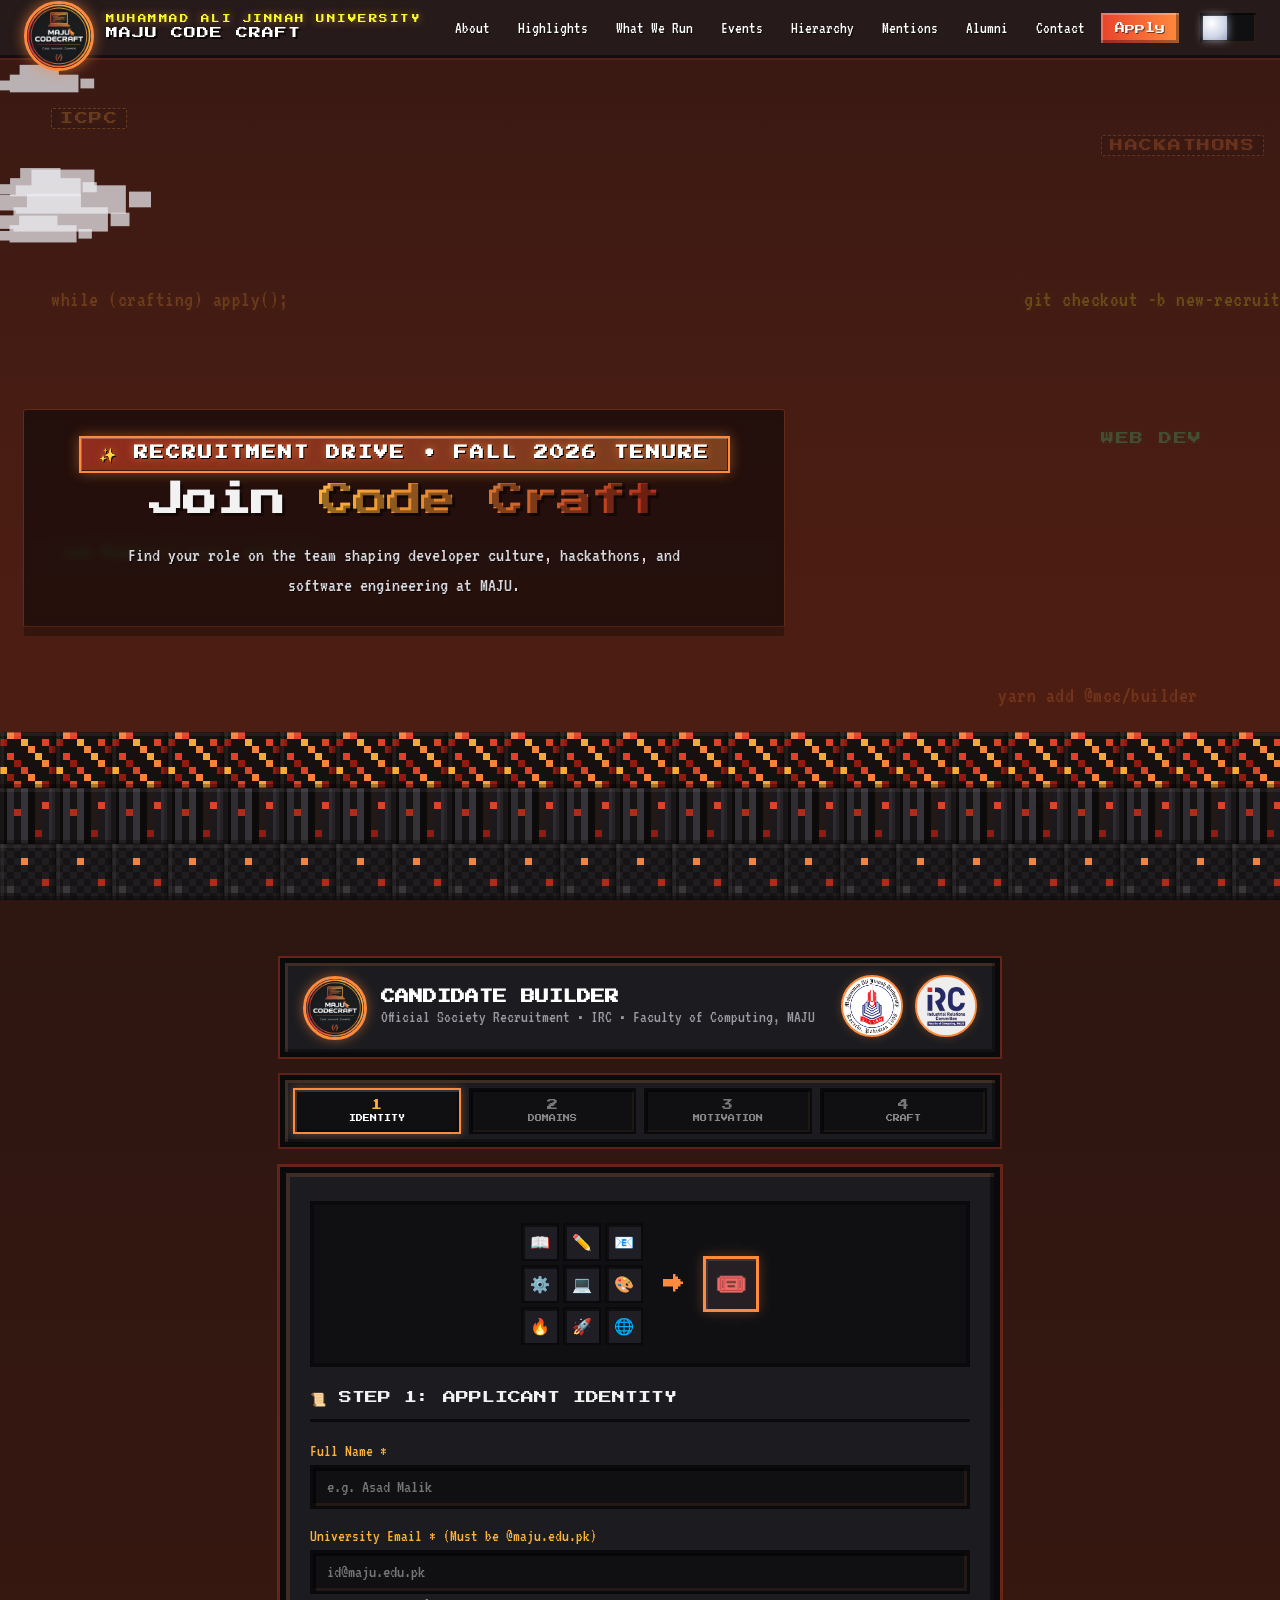
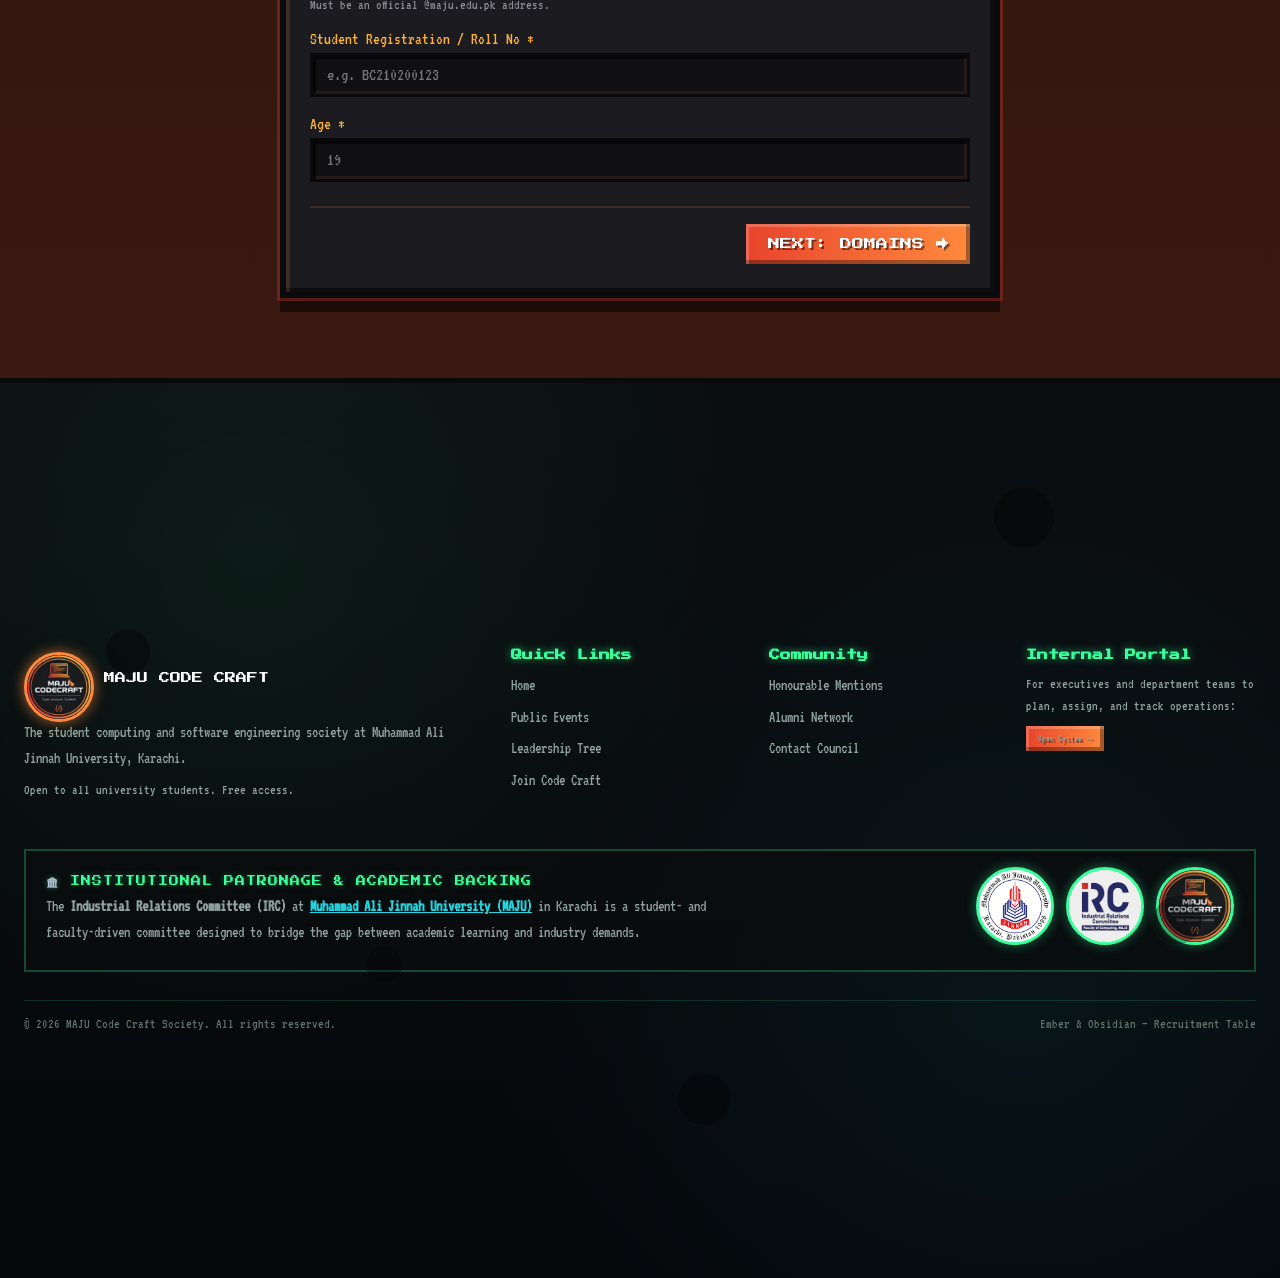
==== commit 65f879ee: "Update portal content across index, events, hierarchy, and apply pages" ====
--- a/apply.html
+++ b/apply.html
@@ -377,7 +377,7 @@
   <div class="page-hero-scrim">
     <div class="hero-pill">&#x2728; RECRUITMENT DRIVE &bull; FALL 2026 TENURE</div>
     <h1 class="page-title">Join <span class="accent">Code Craft</span></h1>
-    <p class="page-sub">Craft your role in the society team shaping developer culture, hackathons, and software engineering at Muhammad Ali Jinnah University.</p>
+    <p class="page-sub">Find your role on the team shaping developer culture, hackathons, and software engineering at MAJU.</p>
   </div>
 </section>
 
@@ -592,7 +592,7 @@
       <div class="craft-success-icon">&#x1F389;</div>
       <h3 class="craft-success-title">Advancement Made: Application Crafted!</h3>
       <p class="craft-success-desc">
-        Your society application has been forged in the obsidian archives. The Chairperson and Department Leads will inspect your submission in the recruitment pipeline. Check your university email for the interview summons!
+        Your society application has been forged in the obsidian archives. The Chairperson and Department Leads will review your submission. Check your university email for an interview invite.
       </p>
       <div style="display:flex; justify-content:center; gap:16px; flex-wrap:wrap;">
         <a href="index.html" class="mc-button">RETURN TO OVERWORLD &rarr;</a>
--- a/assets/mc-theme.css
+++ b/assets/mc-theme.css
@@ -646,6 +646,281 @@
 }
 body[data-biome="obsidian"] .landmark-library{ opacity:0.95; }
 body[data-biome="nether"]   .landmark-castles{ opacity:0.95; }
+
+/* ---- Three Nether Castles (MAJU Blocks A&B, C, D) ---- */
+.landmark-castles{
+  bottom:130px;
+  right:5%;
+  display:flex;
+  align-items:flex-end;
+  gap:18px;
+  z-index:4;
+}
+@media (max-width: 960px){
+  .landmark-castles{
+    right:50%;
+    transform:translateX(50%);
+    gap:14px;
+    bottom:110px;
+  }
+}
+@media (max-width: 600px){
+  .landmark-castles{
+    transform:translateX(50%) scale(0.72);
+    transform-origin:bottom center;
+  }
+}
+
+.mc-castle{
+  position:relative;
+  flex-shrink:0;
+  filter:drop-shadow(0 14px 22px rgba(0,0,0,0.85));
+}
+
+.mc-castle::after{
+  content:"";
+  position:absolute;
+  bottom:-4px;
+  left:8%;
+  right:8%;
+  height:12px;
+  background:radial-gradient(ellipse at center, rgba(255,92,46,0.4), transparent 70%);
+  filter:blur(3px);
+  z-index:0;
+  pointer-events:none;
+}
+
+/* Base tower style */
+.castle-tower{
+  position:absolute;
+  bottom:0;
+  background-color:#210202;
+  background-image:
+    linear-gradient(rgba(14,1,1,0.85) 2px, transparent 2px),
+    linear-gradient(90deg, rgba(14,1,1,0.65) 2px, transparent 2px);
+  background-size:100% 12px, 16px 100%;
+  box-shadow:
+    inset -5px 0 0 rgba(0,0,0,0.65),
+    inset 5px 0 0 rgba(255,92,46,0.12),
+    inset 0 5px 0 rgba(255,92,46,0.18);
+  border-top:3px solid #560808;
+  z-index:2;
+}
+
+/* Tower crenellations (battlements) */
+.castle-tower::before{
+  content:"";
+  position:absolute;
+  top:-11px;
+  left:-1px;
+  right:-1px;
+  height:11px;
+  background:repeating-linear-gradient(90deg,
+    #2B0707 0px, #2B0707 33%,
+    transparent 33%, transparent 66%,
+    #2B0707 66%, #2B0707 100%
+  );
+  box-shadow:inset 0 2px 0 rgba(255,92,46,0.25);
+}
+
+/* Glowing arrow-slit windows in towers */
+.castle-tower::after{
+  content:"";
+  position:absolute;
+  top:30px;
+  left:50%;
+  transform:translateX(-50%);
+  width:5px;
+  height:15px;
+  background:radial-gradient(circle at 50% 50%, #FFB238, #FF5C2E);
+  box-shadow:0 0 10px #FF5C2E, 0 0 16px rgba(255,92,46,0.65);
+  border:1px solid #140202;
+  border-radius:1px;
+}
+
+/* Castle central wall connecting towers */
+.castle-wall{
+  position:absolute;
+  bottom:0;
+  background-color:#1c0202;
+  background-image:
+    linear-gradient(rgba(12,1,1,0.85) 2px, transparent 2px),
+    linear-gradient(90deg, rgba(12,1,1,0.65) 2px, transparent 2px);
+  background-size:100% 12px, 18px 100%;
+  box-shadow:
+    inset 0 4px 0 rgba(255,92,46,0.15),
+    inset -4px 0 0 rgba(0,0,0,0.5),
+    inset 4px 0 0 rgba(0,0,0,0.5);
+  border-top:2px solid #4a0606;
+  z-index:1;
+}
+
+/* Wall crenellations on top */
+.castle-wall::before{
+  content:"";
+  position:absolute;
+  top:-8px;
+  left:2px;
+  right:2px;
+  height:8px;
+  background:repeating-linear-gradient(90deg,
+    #240505 0px, #240505 22%,
+    transparent 22%, transparent 44%,
+    #240505 44%, #240505 66%,
+    transparent 66%, transparent 88%,
+    #240505 88%, #240505 100%
+  );
+  box-shadow:inset 0 2px 0 rgba(255,92,46,0.2);
+}
+
+/* Glowing gate at castle base */
+.castle-glow{
+  position:absolute;
+  bottom:0;
+  left:50%;
+  transform:translateX(-50%);
+  border-radius:8px 8px 0 0;
+  background:radial-gradient(circle at 50% 85%, #FFE259 0%, #FF5C2E 45%, #951C10 80%, #200202 100%);
+  box-shadow:0 0 18px rgba(255,92,46,0.85), 0 0 32px rgba(255,60,20,0.5), inset 0 0 8px rgba(0,0,0,0.7);
+  z-index:3;
+  animation:castleLavaGlow 3s ease-in-out infinite alternate;
+}
+
+@keyframes castleLavaGlow{
+  0%{ opacity:0.8; filter:brightness(0.95); }
+  50%{ opacity:1; filter:brightness(1.25); box-shadow:0 0 24px rgba(255,92,46,1), 0 0 42px rgba(255,138,61,0.65); }
+  100%{ opacity:0.85; filter:brightness(1.05); }
+}
+
+/* Mirrored MAJU BLOCK Sign */
+.castle-sign{
+  position:absolute;
+  left:50%;
+  transform:translateX(-50%);
+  z-index:4;
+  white-space:nowrap;
+  text-align:center;
+  background:rgba(20, 2, 2, 0.94);
+  border:2px solid #560808;
+  box-shadow:
+    0 3px 8px rgba(0,0,0,0.85),
+    inset 0 0 6px rgba(255,92,46,0.3);
+  border-radius:2px;
+}
+
+/* Mirrored text requirement */
+.castle-sign span{
+  display:inline-flex;
+  flex-direction:column;
+  align-items:center;
+  transform:scaleX(-1); /* MIRRORED TEXT */
+  font-family:var(--font-pixel);
+  line-height:1.25;
+  color:#FFFFFF;
+  text-shadow:1px 1px 0 #000, 0 0 8px rgba(255,138,61,0.8);
+}
+
+.castle-sign em{
+  font-style:normal;
+  letter-spacing:1.5px;
+  color:#FF8A3D;
+  text-shadow:1px 1px 0 #000, 0 0 5px rgba(255,92,46,0.65);
+  opacity:0.95;
+}
+
+/* === Castle 1: MAJU BLOCK A&B (tallest & widest, left) === */
+.mc-castle--ab{
+  width:165px;
+  height:220px;
+}
+.mc-castle--ab .castle-tower{
+  width:44px;
+  height:220px;
+}
+.mc-castle--ab .castle-tower.t1{ left:0; }
+.mc-castle--ab .castle-tower.t2{ right:0; }
+.mc-castle--ab .castle-wall{
+  left:40px;
+  right:40px;
+  height:172px;
+}
+.mc-castle--ab .castle-glow{
+  width:32px;
+  height:46px;
+}
+.mc-castle--ab .castle-sign{
+  top:24px;
+  padding:4px 8px;
+}
+.mc-castle--ab .castle-sign span{
+  font-size:12px;
+}
+.mc-castle--ab .castle-sign em{
+  font-size:7px;
+}
+
+/* === Castle 2: MAJU BLOCK C (medium, center) === */
+.mc-castle--c{
+  width:134px;
+  height:180px;
+}
+.mc-castle--c .castle-tower{
+  width:35px;
+  height:180px;
+}
+.mc-castle--c .castle-tower.t1{ left:0; }
+.mc-castle--c .castle-tower.t2{ right:0; }
+.mc-castle--c .castle-wall{
+  left:31px;
+  right:31px;
+  height:140px;
+}
+.mc-castle--c .castle-glow{
+  width:26px;
+  height:38px;
+}
+.mc-castle--c .castle-sign{
+  top:18px;
+  padding:3px 6px;
+}
+.mc-castle--c .castle-sign span{
+  font-size:11px;
+}
+.mc-castle--c .castle-sign em{
+  font-size:6.5px;
+}
+
+/* === Castle 3: MAJU BLOCK D (original style, right) === */
+.mc-castle--d{
+  width:108px;
+  height:148px;
+}
+.mc-castle--d .castle-tower{
+  width:29px;
+  height:148px;
+}
+.mc-castle--d .castle-tower.t1{ left:0; }
+.mc-castle--d .castle-tower.t2{ right:0; }
+.mc-castle--d .castle-wall{
+  left:25px;
+  right:25px;
+  height:114px;
+}
+.mc-castle--d .castle-glow{
+  width:22px;
+  height:30px;
+}
+.mc-castle--d .castle-sign{
+  top:14px;
+  padding:2px 5px;
+}
+.mc-castle--d .castle-sign span{
+  font-size:10px;
+}
+.mc-castle--d .castle-sign em{
+  font-size:6px;
+}
+
 body[data-biome="end"]      .landmark-endportal{
   bottom:60px; left:50%; transform:translateX(-50%);
   width:320px; height:170px;
